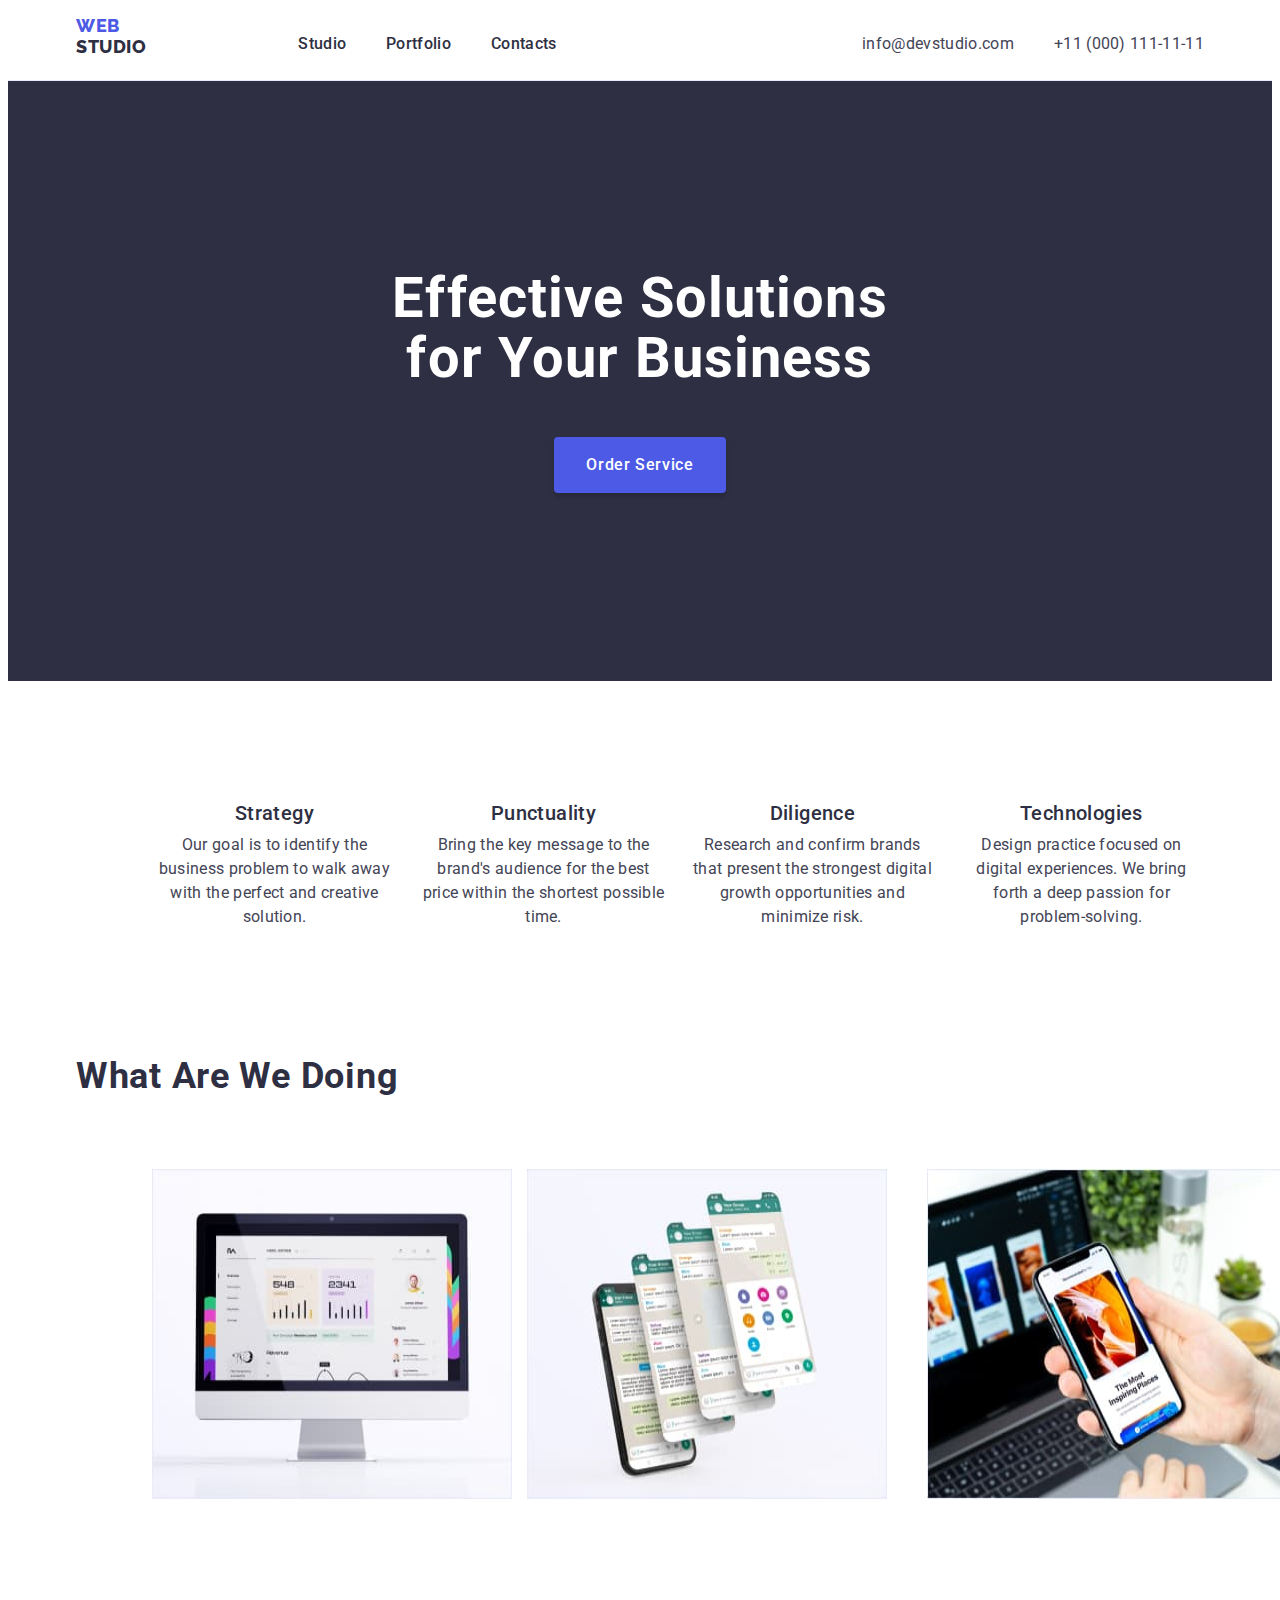
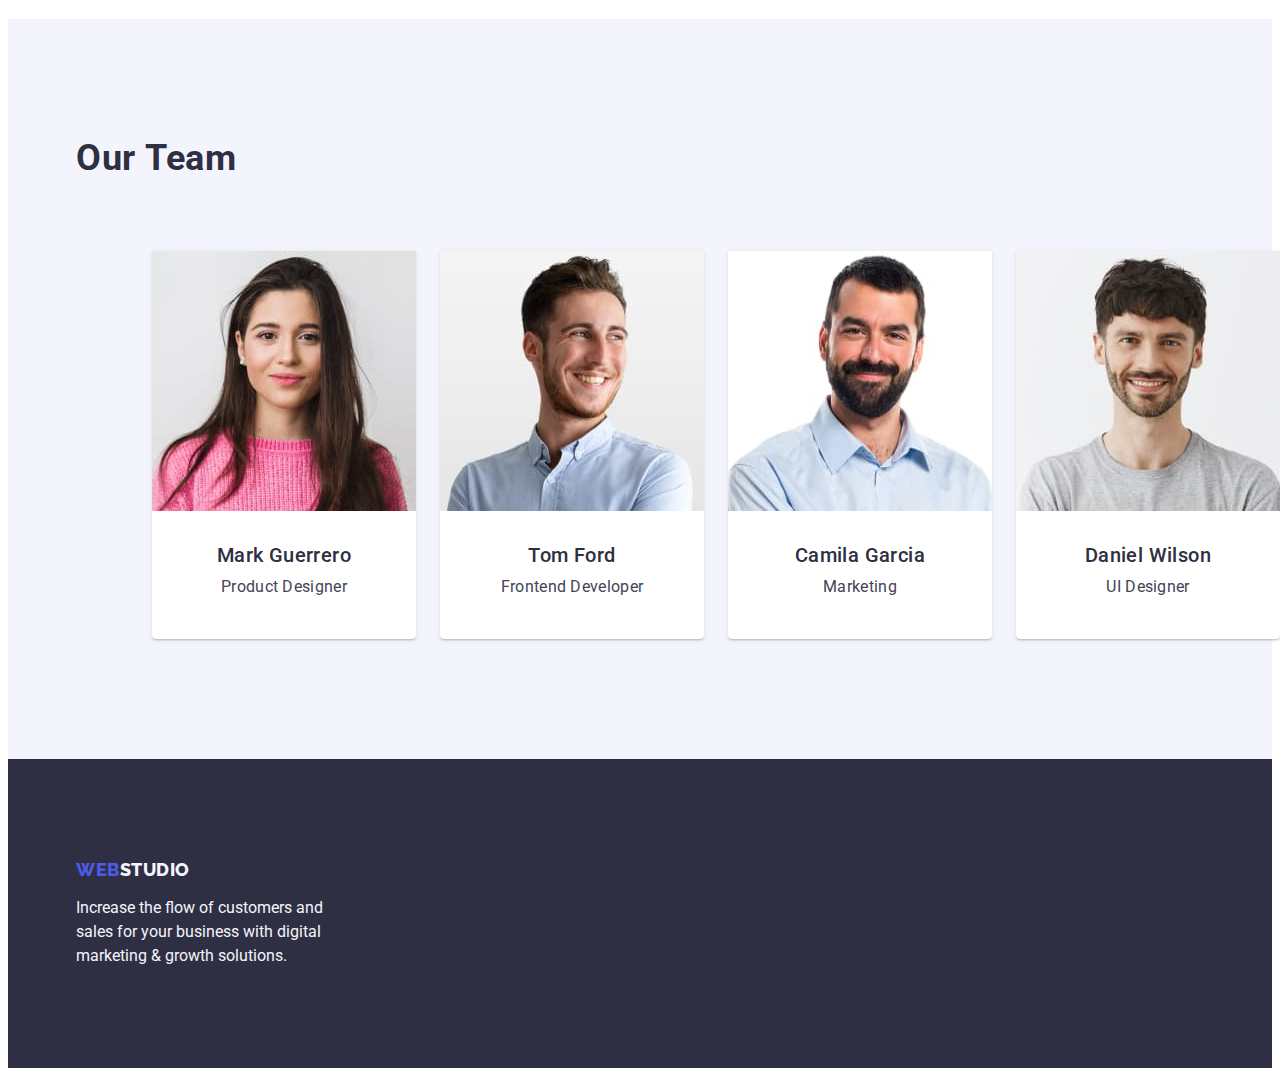
==== index.html @ b8a51f5a "підключила нормалізатор" ====
<!DOCTYPE html>
<html lang="en">
  <head>
    <meta charset="UTF-8" />
    <meta http-equiv="X-UA-Compatible" content="IE=edge" />
    <meta name="viewport" content="width=device-width, initial-scale=1.0" />
    <meta name="description" content="Effective Solutions for Your Business" />
    <title>WebStudio</title>
    <!--fav icon-->
    <link
      rel="icon"
      type="image/png"
      sizes="32x32"
      href="./images/fav-icon/favicon.ico"
    />
    <!--Fonts-->
    <link rel="preconnect" href="https://fonts.googleapis.com" />
    <link rel="preconnect" href="https://fonts.gstatic.com" crossorigin />
    <link
      href="https://fonts.googleapis.com/css2?family=Raleway:wght@800&family=Roboto:wght@400;500;700&display=swap"
      rel="stylesheet"
    />
    <!--Таблиця стилів-->
    <link rel="stylesheet" href="./css/styles.css" />
    <!--нормалізатор стилів-->
    <link
      rel="stylesheet"
      href="https://cdnjs.cloudflare.com/ajax/libs/modern-normalize/1.1.0/modern-normalize.min.css"
      integrity="sha512-wpPYUAdjBVSE4KJnH1VR1HeZfpl1ub8YT/NKx4PuQ5NmX2tKuGu6U/JRp5y+Y8XG2tV+wKQpNHVUX03MfMFn9Q=="
      crossorigin="anonymous"
      referrerpolicy="no-referrer"
    />
  </head>
  <body>
    <!--шапка сайту навігаційне меню-->
    <header class="header">
      <!-- header container -->
      <div class="container">
        <!-- header nav -->
        <nav class="header-nav">
          <!-- logo -->
          <a href="./index.html" class="logo link"
            >Web<span class="header-logo-studio">Studio</span></a
          >
          <ul class="list">
            <li>
              <a class="header-link link" href="./index.html">Studio</a>
            </li>
            <li>
              <a class="header-link link" href="./portfolio.html">Portfolio</a>
            </li>
            <li>
              <a class="header-link link" href="">Contacts</a>
            </li>
          </ul>
        </nav>
        <address class="adrs">
          <ul class="list">
            <li>
              <a class="header-adrs link" href="mailto:info@devstudio.com"
                >info@devstudio.com</a
              >
            </li>
            <li>
              <a class="header-adrs link" href="tel:+110001111111"
                >+11 (000) 111-11-11</a
              >
            </li>
          </ul>
        </address>
      </div>
    </header>

    <main>
      <!--Hero section1-->
      <section class="hero-section">
        <div class="container">
          <h1 class="hero-header">Effective Solutions for Your Business</h1>
          <button class="hero-button" type="button">Order Service</button>
        </div>
      </section>
      <!--Section2 section-->
      <section class="features">
        <div class="container">
          <h2 class="header-hidden">Feature</h2>
          <ul class="list features-description">
            <li class="features-list">
              <h3 class="header-three">Strategy</h3>
              <p class="text">
                Our goal is to identify the business problem to walk away with
                the perfect and creative solution.
              </p>
            </li>
            <li class="features-list">
              <h3 class="header-three">Punctuality</h3>
              <p class="text">
                Bring the key message to the brand's audience for the best price
                within the shortest possible time.
              </p>
            </li>
            <li class="features-list">
              <h3 class="header-three">Diligence</h3>
              <p class="text">
                Research and confirm brands that present the strongest digital
                growth opportunities and minimize risk.
              </p>
            </li>
            <li class="features-list">
              <h3 class="header-three">Technologies</h3>
              <p class="text">
                Design practice focused on digital experiences. We bring forth a
                deep passion for problem-solving.
              </p>
            </li>
          </ul>
        </div>
      </section>
      <!--Section3 section-->
      <section class="product-section">
        <div class="container">
          <h2 class="header-two">What are we doing</h2>
          <ul class="list">
            <li class="product-list">
              <img
                src="./images/section2/img1.jpg"
                alt="site"
                width="360"
                height="330"
              />
            </li>
            <li class="product-list-item">
              <img
                src="./images/section2/img2.jpg"
                alt="mobile application"
                width="360"
                height="330"
              />
            </li>
            <li class="product-list-item">
              <img
                src="./images/section2/img3.jpg"
                alt="mobile version"
                width="360"
                height="330"
              />
            </li>
          </ul>
        </div>
      </section>

      <!--Section4 team section-->
      <section class="team">
        <div class="container">
          <h2 class="header-two">Our Team</h2>
          <ul class="list">
            <li class="list-point">
              <img
                src="./images/section3/img1.jpg"
                alt="foto Product Designer"
                width="264"
                height="260"
              />
              <div class="team-descr">
                <h3 class="header-three">Mark Guerrero</h3>
                <p class="text">Product Designer</p>
              </div>
            </li>
            <li class="list-point">
              <img
                src="./images/section3/img2.jpg"
                alt="foto Frontend Developer"
                width="264"
                height="260"
              />
              <div class="team-descr">
                <h3 class="header-three">Tom Ford</h3>
                <p class="text">Frontend Developer</p>
              </div>
            </li>
            <li class="list-point">
              <img
                src="./images/section3/img3.jpg"
                alt="foto Marketing"
                width="264"
                height="260"
              />
              <div class="team-descr">
                <h3 class="header-three">Camila Garcia</h3>
                <p class="text">Marketing</p>
              </div>
            </li>
            <li class="list-point">
              <img
                src="./images/section3/img4.jpg"
                alt="foto UI Designer"
                width="264"
                height="260"
              />
              <div class="team-descr">
                <h3 class="header-three">Daniel Wilson</h3>
                <p class="text">UI Designer</p>
              </div>
            </li>
          </ul>
        </div>
      </section>
    </main>
    <!--Footer-->
    <footer class="footer">
      <div class="container">
        <a class="logo link" href="./index.html"
          >Web<span class="studio-footer">Studio</span></a
        >
        <p class="text-footer">
          Increase the flow of customers and sales for your business with
          digital marketing & growth solutions.
        </p>
      </div>
    </footer>
  </body>
</html>
---- css/styles.css ----
:root {
  --color-iris: #4d5ae5;
  --color-ocean: #404bbf;
  --color-navy-blue: #2e2f42;
  --color-green: #31d0aa;
  --color-slate: #434455;
  --color-light-slate: #8e8f99;
  --color-cornflower: #e7e9fc;
  --color-cloud: #f4f4fd;
  --color-navy-blue-modal: #2e2f42;
  --color-grey: #2e2f42;
  --color-white: #ffffff;
  --color-dairy: #fcfcfc;
}
html {
  box-sizing: border-box;
}
*,
*:before,
*:after {
  box-sizing: inherit;
}

/**
  |============================
  | Base styles 
  |============================
*/
Body {
  font-family: "Roboto", sans-serif;
  font-weight: 400;
  font-style: normal;
  font-size: 16px;
  line-height: 24px;
  color: var(--color-slate);
  background-color: var(--color-white);
}
h1,
h2,
h3,
h4,
h5,
h6,
p,
ul {
  margin: 0;
}

.container {
  width: 1158px;
  margin-left: auto;
  margin-right: auto;
  padding-left: 15px;
  padding-right: 15px;
}
.link {
  text-decoration: none;
}
.list {
  list-style: none;
  margin: 0;
  padding: 0;
}
img {
  display: block;
}
.header-hidden {
  position: absolute;
  width: 1px;
  height: 1px;
  margin: -1px;
  border: 0;
  padding: 0;
  white-space: nowrap;
  clip-path: inset(100%);
  clip: rect(0 0 0 0);
  overflow: hidden;
}
/*
  |============================
  | styles header
  |============================
*/
.header {
  border-bottom: 1px solid #e7e9fc;
}
.header .container {
  display: flex;
  align-items: center;
  margin: 0 auto 0 auto;
}
.header-nav {
  color: var(--color-ocean);
  display: flex;
  align-items: center;
  margin-right: auto;
  font-weight: 500;
  font-size: 16px;
  line-height: 24px;
}
.logo {
  font-family: "Raleway", sans-serif;
  font-style: normal;
  font-weight: 800;
  font-size: 18px;
  margin-right: 76px;
  line-height: 1.17;

  display: flex;
  align-items: center;
  letter-spacing: 0.03em;
  text-transform: uppercase;
  text-decoration: none;

  color: var(--color-iris);
}
.header-logo-studio {
  font-family: "Raleway";
  font-style: normal;
  font-weight: 800;
  font-size: 18px;
  line-height: 21px;

  display: flex;
  align-items: center;
  letter-spacing: 0.03em;
  text-transform: uppercase;
  color: #2e2f42;
}
.header-link {
  display: flex;
  padding-top: 24px;
  padding-bottom: 24px;

  font-style: normal;
  font-weight: 500;
  font-size: 16px;
  line-height: 24px;
  letter-spacing: 0.02em;
  color: var(--color-navy-blue);
}
.header-nav .header-link:hover,
.header-nav .header-link:focus {
  color: var(--color-ocean);
}
.list {
  display: flex;
  margin-left: 76px;
  gap: 40px;
}
.header-adrs {
  font-style: normal;
  font-weight: 400;
  font-size: 16px;
  line-height: 24px;
  letter-spacing: 0.02em;
  color: var(--color-slate);
}
.adrs .header-adrs:hover,
.adrs .header-adrs:focus {
  color: var(--color-ocean);
}

.adrs {
  font-style: normal;
  display: flex;
  gap: 40px;
}
/*
  |============================
  | styles Hero section 1
  |============================
*/
.hero-section {
  background-color: var(--color-navy-blue);
  padding: 188px 0;
  text-align: center;
}
.hero-header {
  font-family: "Roboto";
  font-style: normal;
  font-weight: 700;
  font-size: 56px;
  line-height: 60px;
  text-align: center;
  letter-spacing: 0.02em;
  line-height: 1.07;
  max-width: 496px;
  margin-bottom: 48px;
  margin-left: auto;
  margin-right: auto;
  color: var(--color-white);
}
.hero-button {
  font-family: "Roboto", sans-serif;
  background-color: var(--color-iris);
  color: var(--color-white);
  box-shadow: 0px 4px 4px rgba(0, 0, 0, 0.15);
  border-radius: 4px;
  font-size: 16px;
  letter-spacing: 0.04em;
  font-weight: 500;
  line-height: 1.5;
  cursor: pointer;
  display: block;
  margin: 0 auto;
  border-radius: 4px;
  padding: 16px 32px;
  min-width: 169px;
  height: 56px;
  box-shadow: 0px 4px 4px rgba(0, 0, 0, 0.15);
  border: none;
  cursor: pointer;
}
.hero-button:hover,
.hero-button:focus {
  background-color: #404bbf;
}
/*
  |============================
  | styles section 2
  |============================
*/
.features {
  padding: 120px 0;
}
.features-description {
  display: flex;
  gap: 24px;
}
.features-list {
  flex-basis: calc((100% - 72px) / 4);
}
.features-list:nth-last-child() {
  margin-right: 0;
}
.features-list {
  width: calc((100% - 72px) / 4);
}
.header-three {
  font-weight: 500;
  line-height: 1.2;
  letter-spacing: 0.02em;
  text-align: center;
  margin-bottom: 8px;
  font-size: 20px;
  color: var(--color-navy-blue);
}
.text {
  font-weight: 400;
  line-height: 1.5;
  font-size: 16px;
  letter-spacing: 0.02em;
  text-align: center;
  color: var(--color-slate);
}
.team-descr {
  padding: 32px 16px;
  border-radius: 0px 0px 4px 4px;
}

/*
  |============================
  | styles section 3
  |============================
*/
.product-section {
  padding-bottom: 120px;
}
.header-two {
  font-weight: 700;
  font-style: normal;
  line-height: 1.11;

  text-transform: capitalize;
  letter-spacing: 0.02em;
  font-size: 36px;
  margin-bottom: 72px;
  color: var(--color-navy-blue);
}
.list .header-two {
  display: flex;
  gap: 24px;
  margin-bottom: 72px;
}
.product-list {
  width: calc((100% - 48px) / 3);
}
/*
  |============================
  | styles section 4
  |============================
*/
.team {
  padding-top: 120px;
  padding-bottom: 120px;
  background-color: var(--color-cloud);
}
.list-point {
  flex-basis: calc((100% - 72px) / 4);
  box-shadow: 0px 1px 6px rgba(46, 47, 66, 0.08),
    0px 1px 1px rgba(46, 47, 66, 0.16), 0px 2px 1px rgba(46, 47, 66, 0.08);
  border-radius: 0px 0px 4px 4px;
  background-color: var(--color-white);
}
.team .list {
  display: flex;
  gap: 24px;
}
/**
  |============================
  | footer
  |============================
*/
.footer {
  padding: 100px 0;
  background-color: var(--color-navy-blue);
}
.studio-footer {
  color: var(--color-cloud);
  font-family: "Raleway", sans-serif;
  font-style: normal;
  font-weight: 800;
  font-size: 18px;
  line-height: 1.17;
  display: inline-block;
  align-items: center;
  letter-spacing: 0.03em;
  text-decoration: none;
  text-transform: uppercase;
}
.logo {
  margin-bottom: 16px;
  display: inline-block;
}

.text-footer {
  color: var(--color-cloud);
  width: 264px;
}
/**
  |============================
  | Portfolio
  |============================
*/
.btn-portfolio {
  font-size: 16px;
  letter-spacing: 0.04em;
  font-weight: 500;
  line-height: 1.5;
  cursor: pointer;
  color: var(--color-iris);
  font-family: "Roboto", sans-serif;
  background-color: var(--color-cloud);

  display: flex;
  flex-direction: row;
  justify-content: center;
  align-items: center;
  padding: 12px 24px;
  border: 1px solid var(--heder-border-cl);
  border-radius: 4px;
}
.btn-portfolio:hover,
.btn-portfolio:focus {
  color: var(--color-white);
  background-color: var(--color-ocean);
  border: 1px solid transparent;
}

.text-header {
  font-weight: 500;
  font-size: 20px;
  line-height: 1.2;
  letter-spacing: 0.02em;
  color: var(--color-navy-blue);
  margin-bottom: 8px;
}

.section-portfolio {
  padding: 96px 0 120px;
}

.filter {
  display: flex;
  justify-content: center;
  gap: 24px;
  margin-bottom: 72px;
}
.cards {
  display: flex;
  flex-wrap: wrap;
  column-gap: 24px;
  row-gap: 48px;
}
.text {
  margin-bottom: 8px;
}
.card-categories {
  padding: 32px 16px;
  border: 1px solid #e7e9fc;
  border-top: none;
}
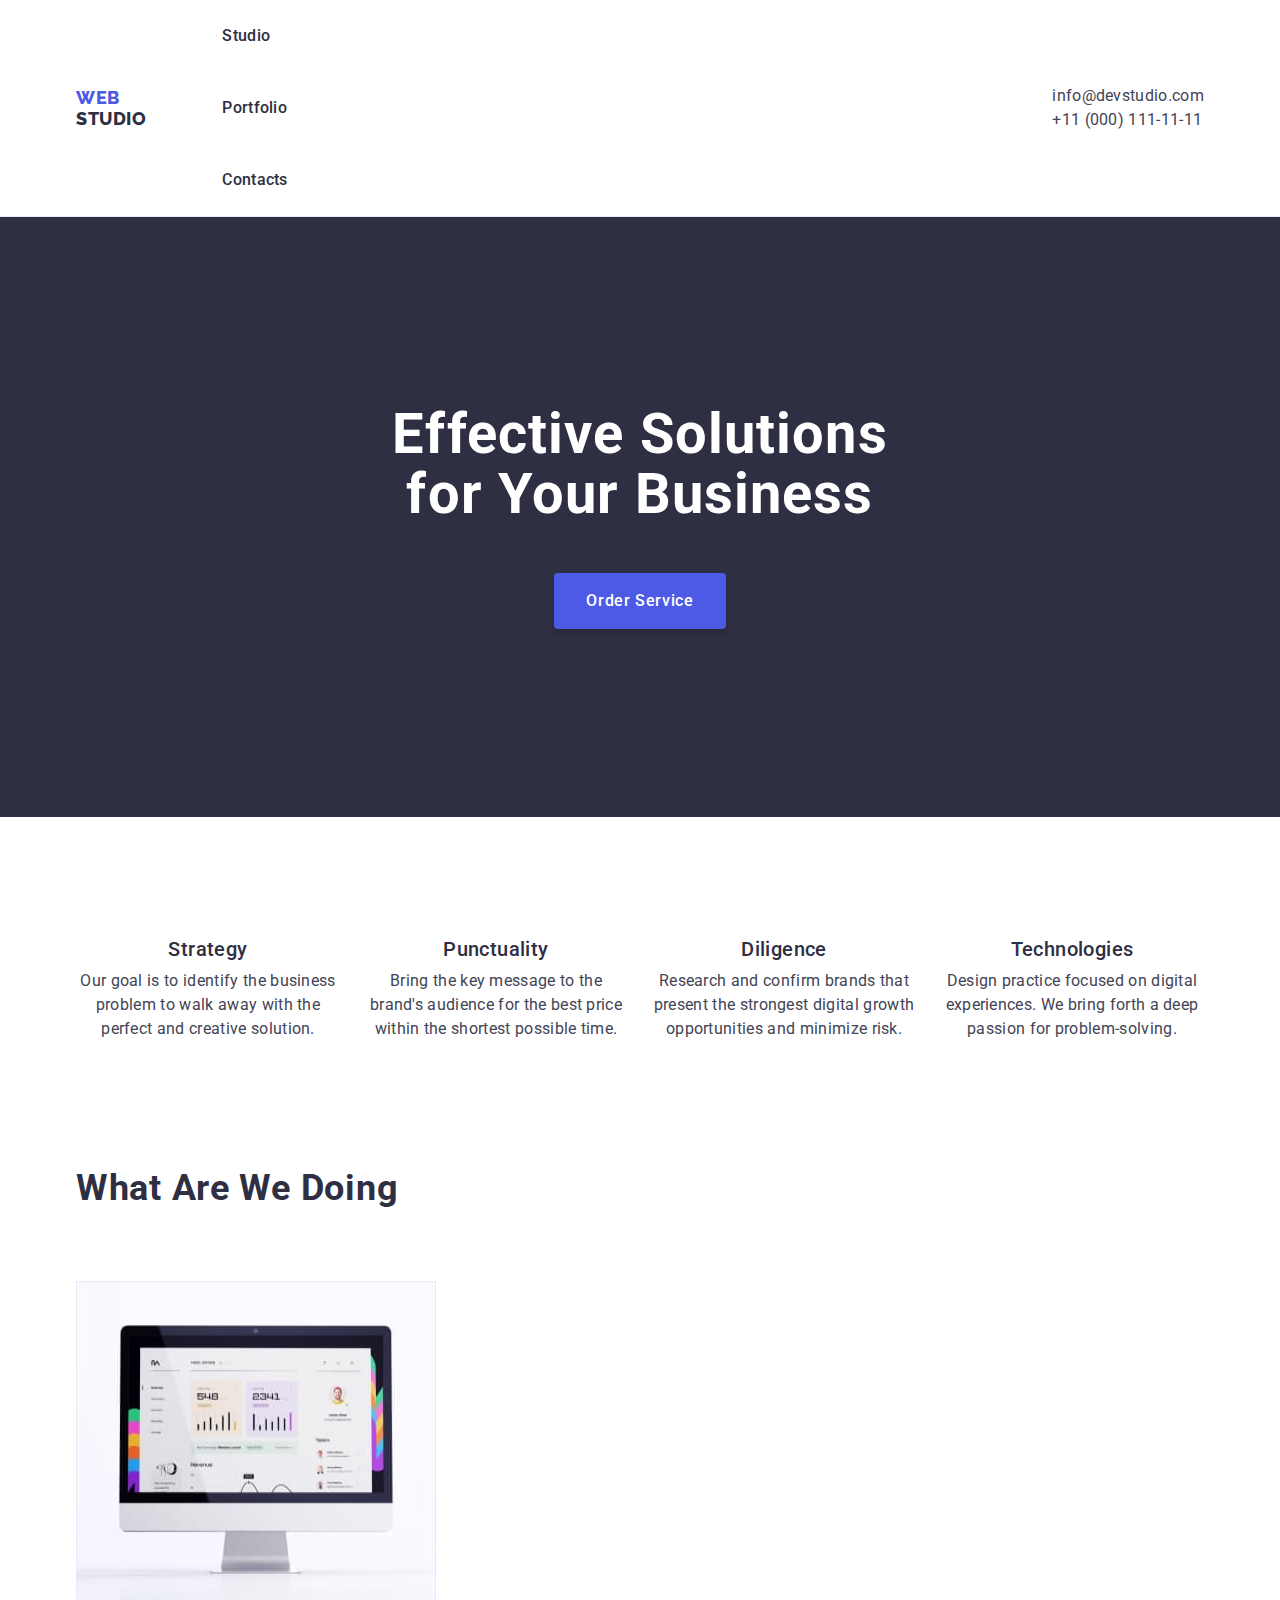
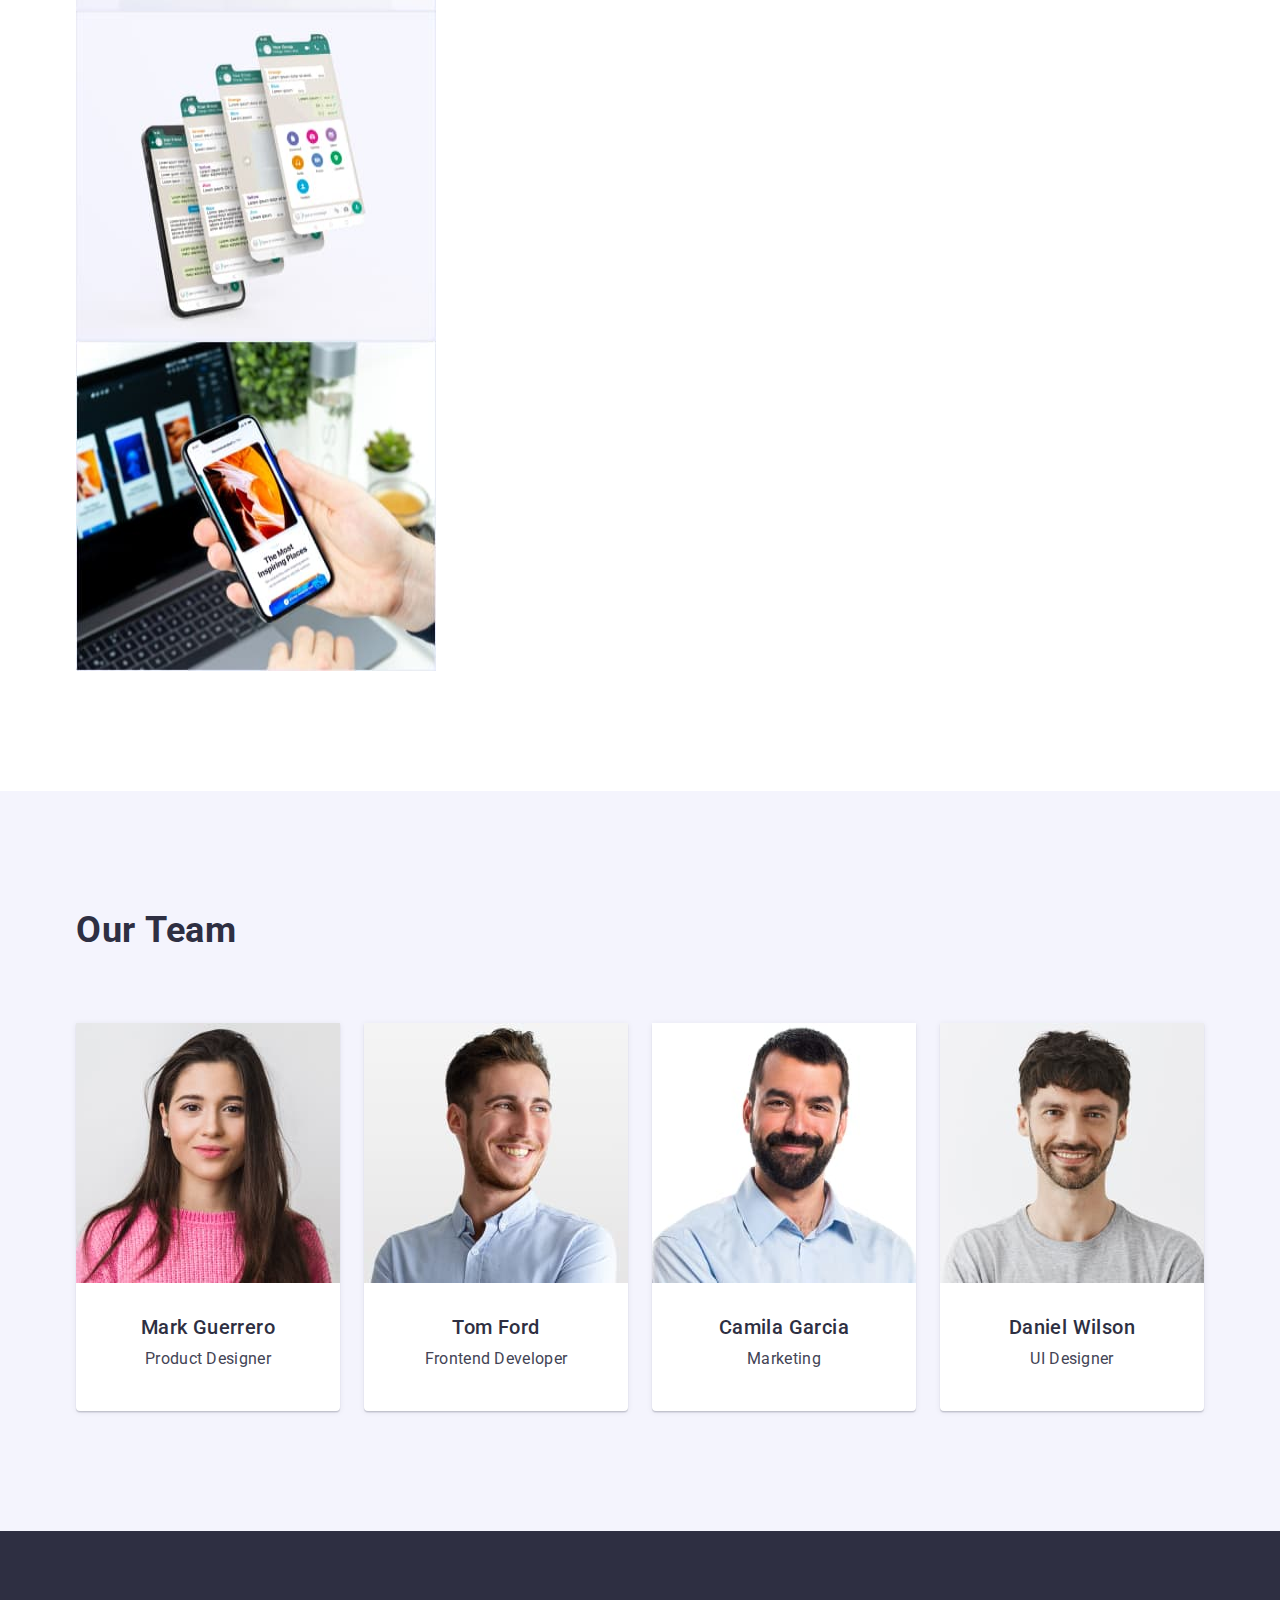
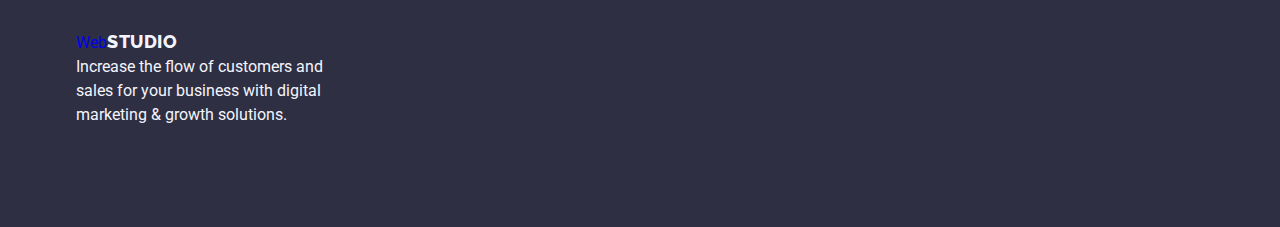
==== commit 8a312897: "Update" ====
--- a/index.html
+++ b/index.html
@@ -20,17 +20,15 @@
       href="https://fonts.googleapis.com/css2?family=Raleway:wght@800&family=Roboto:wght@400;500;700&display=swap"
       rel="stylesheet"
     />
-    <!--Таблиця стилів-->
-    <link rel="stylesheet" href="./css/styles.css" />
     <!--нормалізатор стилів-->
     <link
       rel="stylesheet"
-      href="https://cdnjs.cloudflare.com/ajax/libs/modern-normalize/1.1.0/modern-normalize.min.css"
-      integrity="sha512-wpPYUAdjBVSE4KJnH1VR1HeZfpl1ub8YT/NKx4PuQ5NmX2tKuGu6U/JRp5y+Y8XG2tV+wKQpNHVUX03MfMFn9Q=="
-      crossorigin="anonymous"
-      referrerpolicy="no-referrer"
+      href="https://cdn.jsdelivr.net/npm/modern-normalize@1.1.0/modern-normalize.min.css"
     />
+    <!--Таблиця стилів-->
+    <link rel="stylesheet" href="./css/styles.css" />
   </head>
+
   <body>
     <!--шапка сайту навігаційне меню-->
     <header class="header">
@@ -39,7 +37,7 @@
         <!-- header nav -->
         <nav class="header-nav">
           <!-- logo -->
-          <a href="./index.html" class="logo link"
+          <a href="./index.html" class="link nav-logo"
             >Web<span class="header-logo-studio">Studio</span></a
           >
           <ul class="list">
--- a/css/styles.css
+++ b/css/styles.css
@@ -98,7 +98,7 @@
   font-size: 16px;
   line-height: 24px;
 }
-.logo {
+.nav-logo {
   font-family: "Raleway", sans-serif;
   font-style: normal;
   font-weight: 800;
@@ -106,8 +106,6 @@
   margin-right: 76px;
   line-height: 1.17;
 
-  display: flex;
-  align-items: center;
   letter-spacing: 0.03em;
   text-transform: uppercase;
   text-decoration: none;
@@ -143,11 +141,7 @@
 .header-nav .header-link:focus {
   color: var(--color-ocean);
 }
-.list {
-  display: flex;
-  margin-left: 76px;
-  gap: 40px;
-}
+
 .header-adrs {
   font-style: normal;
   font-weight: 400;
@@ -329,10 +323,6 @@
   text-decoration: none;
   text-transform: uppercase;
 }
-.logo {
-  margin-bottom: 16px;
-  display: inline-block;
-}
 
 .text-footer {
   color: var(--color-cloud);
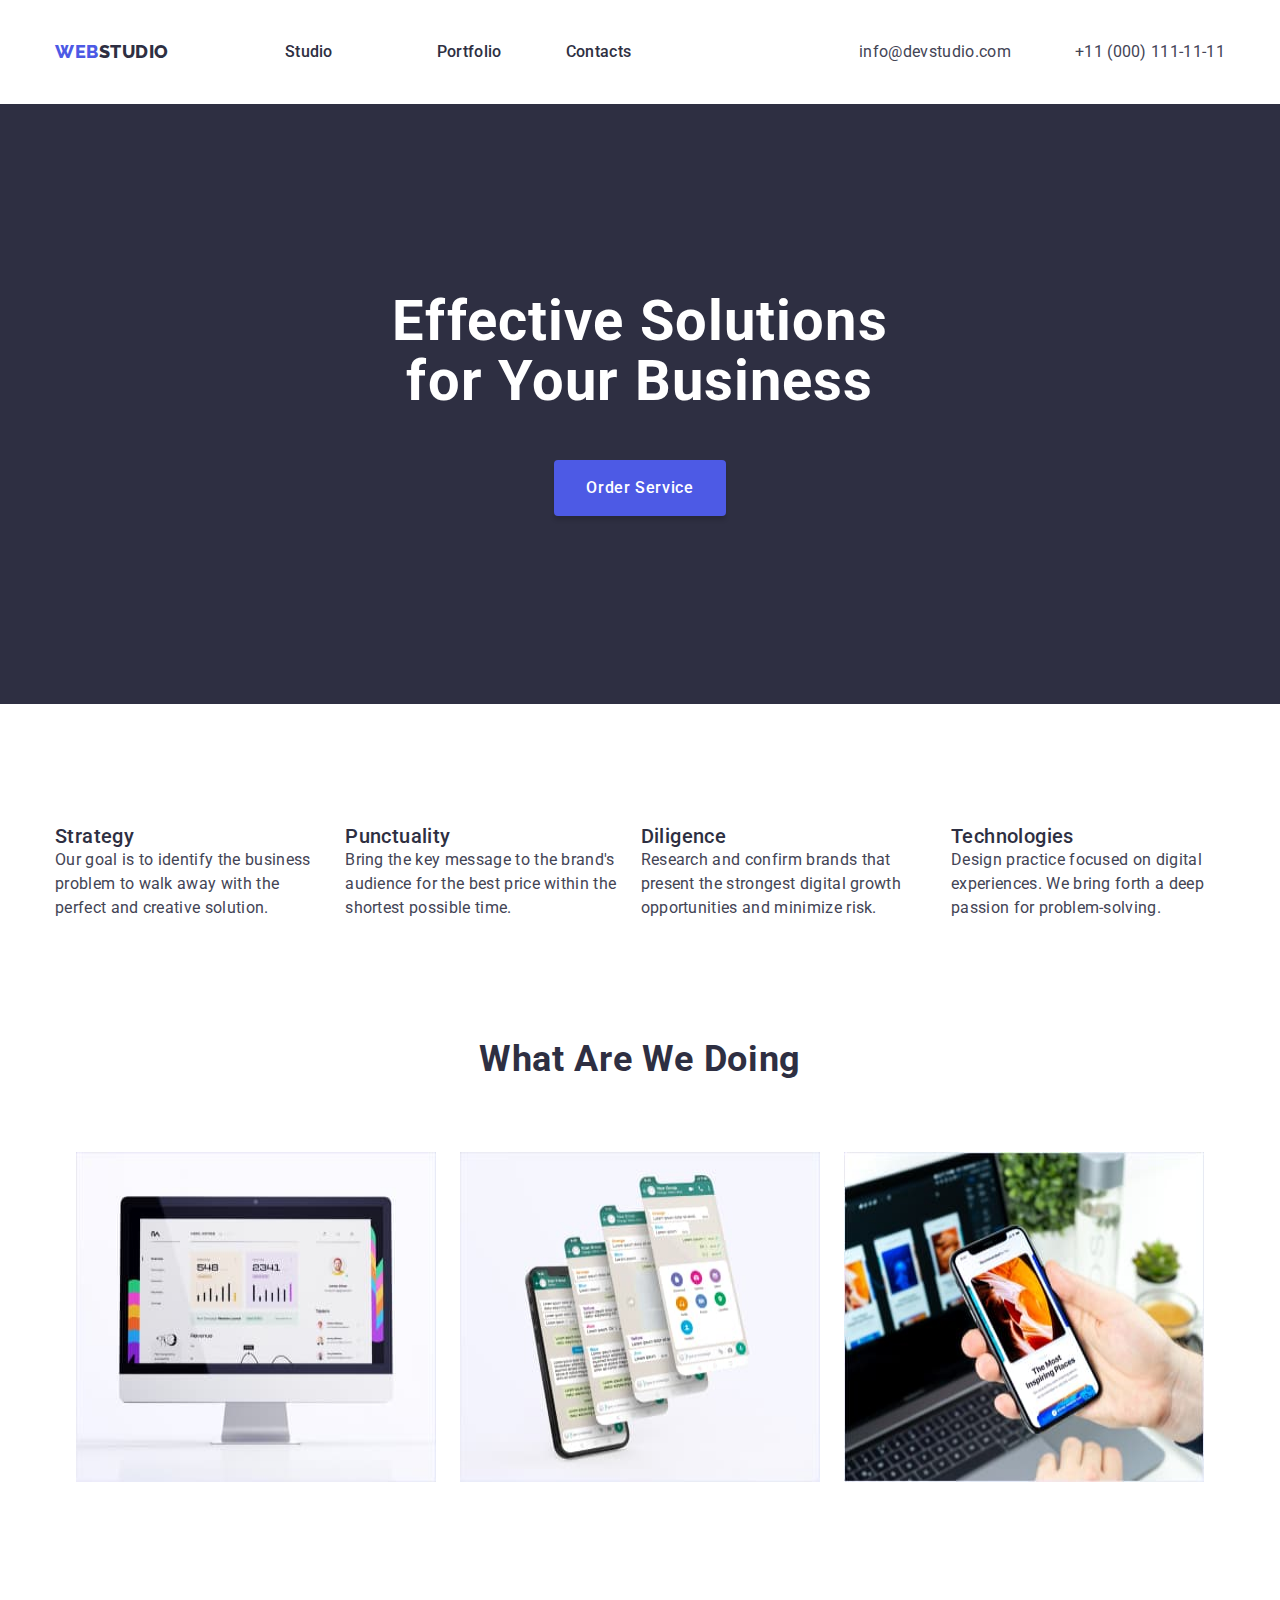
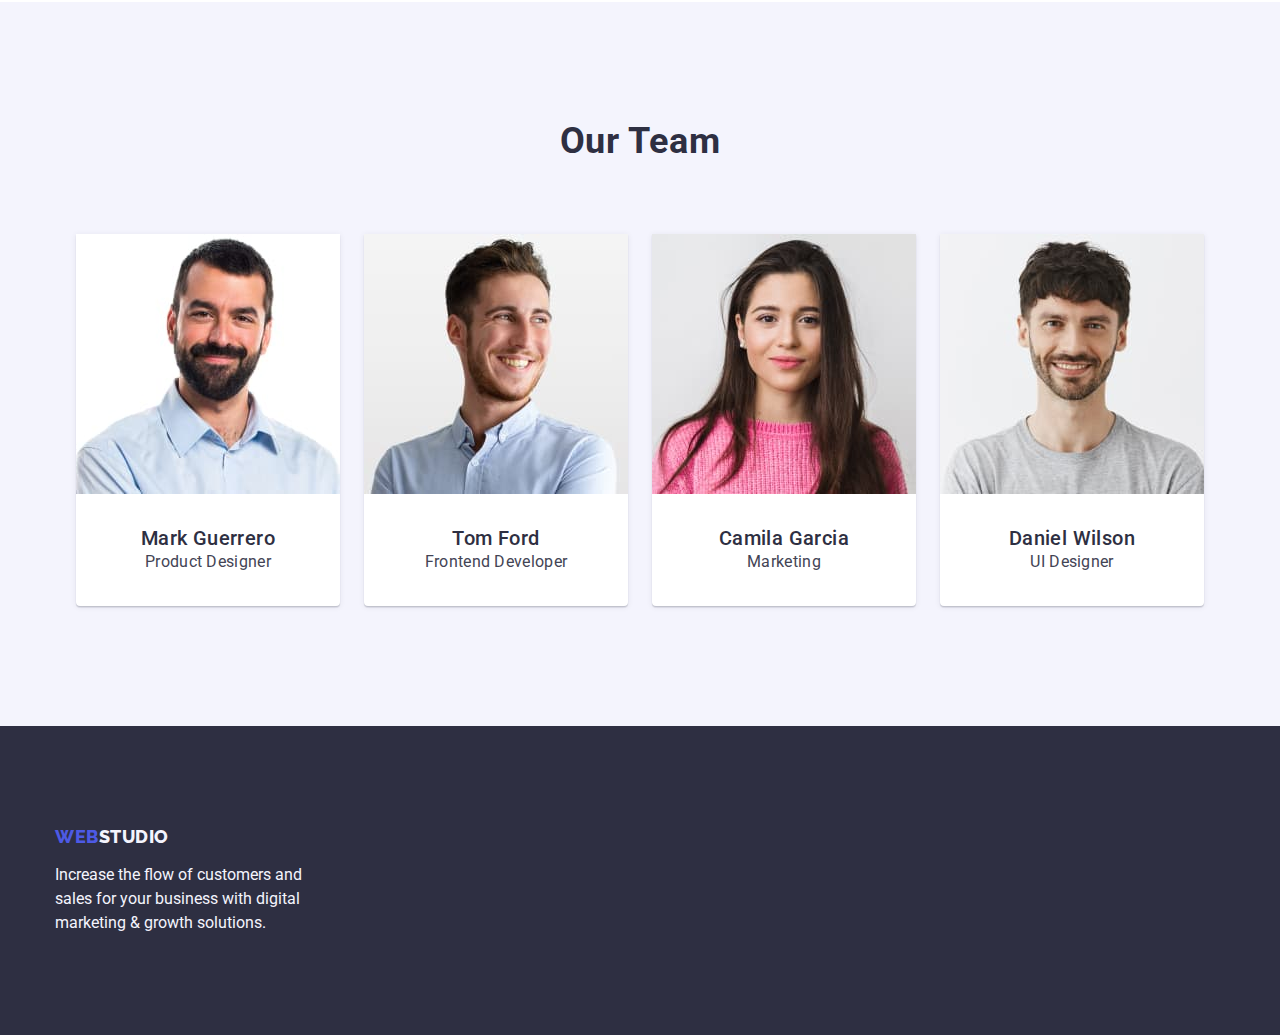
==== commit 351d3ee7: "Зробила першу сторінку" ====
--- a/index.html
+++ b/index.html
@@ -20,7 +20,7 @@
       href="https://fonts.googleapis.com/css2?family=Raleway:wght@800&family=Roboto:wght@400;500;700&display=swap"
       rel="stylesheet"
     />
-    <!--нормалізатор стилів-->
+    <!--нормалайзер-->
     <link
       rel="stylesheet"
       href="https://cdn.jsdelivr.net/npm/modern-normalize@1.1.0/modern-normalize.min.css"
@@ -30,36 +30,35 @@
   </head>
 
   <body>
-    <!--шапка сайту навігаційне меню-->
+    <!--шапка сайту -->
     <header class="header">
-      <!-- header container -->
-      <div class="container">
-        <!-- header nav -->
+      <!--навігаційне меню-->
+      <div class="container header-nav-container">
         <nav class="header-nav">
-          <!-- logo -->
-          <a href="./index.html" class="link nav-logo"
+          <a href="./index.html" class="logo link"
             >Web<span class="header-logo-studio">Studio</span></a
           >
-          <ul class="list">
-            <li>
+          <ul class="menu list">
+            <li class="menu-item">
               <a class="header-link link" href="./index.html">Studio</a>
             </li>
-            <li>
+            <li class="menu-item">
               <a class="header-link link" href="./portfolio.html">Portfolio</a>
             </li>
-            <li>
+            <li class="menu-item">
               <a class="header-link link" href="">Contacts</a>
             </li>
           </ul>
         </nav>
+
         <address class="adrs">
-          <ul class="list">
-            <li>
+          <ul class="list menu-adrs">
+            <li class="menu-item">
               <a class="header-adrs link" href="mailto:info@devstudio.com"
                 >info@devstudio.com</a
               >
             </li>
-            <li>
+            <li class="menu-item">
               <a class="header-adrs link" href="tel:+110001111111"
                 >+11 (000) 111-11-11</a
               >
@@ -72,38 +71,39 @@
     <main>
       <!--Hero section1-->
       <section class="hero-section">
-        <div class="container">
+        <div class="container hero-item">
           <h1 class="hero-header">Effective Solutions for Your Business</h1>
           <button class="hero-button" type="button">Order Service</button>
         </div>
       </section>
+
       <!--Section2 section-->
-      <section class="features">
+      <section class="feature-section">
         <div class="container">
-          <h2 class="header-hidden">Feature</h2>
-          <ul class="list features-description">
-            <li class="features-list">
+          <h2 class="header-hidden" hidden>Feature</h2>
+          <ul class="list">
+            <li class="feature-list">
               <h3 class="header-three">Strategy</h3>
               <p class="text">
                 Our goal is to identify the business problem to walk away with
                 the perfect and creative solution.
               </p>
             </li>
-            <li class="features-list">
+            <li class="feature-list">
               <h3 class="header-three">Punctuality</h3>
               <p class="text">
                 Bring the key message to the brand's audience for the best price
                 within the shortest possible time.
               </p>
             </li>
-            <li class="features-list">
+            <li class="feature-list">
               <h3 class="header-three">Diligence</h3>
               <p class="text">
                 Research and confirm brands that present the strongest digital
                 growth opportunities and minimize risk.
               </p>
             </li>
-            <li class="features-list">
+            <li class="feature-list">
               <h3 class="header-three">Technologies</h3>
               <p class="text">
                 Design practice focused on digital experiences. We bring forth a
@@ -114,11 +114,11 @@
         </div>
       </section>
       <!--Section3 section-->
-      <section class="product-section">
+      <section class="section-about">
         <div class="container">
           <h2 class="header-two">What are we doing</h2>
-          <ul class="list">
-            <li class="product-list">
+          <ul class="list about-list">
+            <li class="about-list">
               <img
                 src="./images/section2/img1.jpg"
                 alt="site"
@@ -126,7 +126,7 @@
                 height="330"
               />
             </li>
-            <li class="product-list-item">
+            <li class="about-list">
               <img
                 src="./images/section2/img2.jpg"
                 alt="mobile application"
@@ -134,7 +134,7 @@
                 height="330"
               />
             </li>
-            <li class="product-list-item">
+            <li class="about-list">
               <img
                 src="./images/section2/img3.jpg"
                 alt="mobile version"
@@ -145,12 +145,11 @@
           </ul>
         </div>
       </section>
-
-      <!--Section4 team section-->
+      <!--Section4 section-->
       <section class="team">
         <div class="container">
           <h2 class="header-two">Our Team</h2>
-          <ul class="list">
+          <ul class="list team-list">
             <li class="list-point">
               <img
                 src="./images/section3/img1.jpg"
@@ -158,9 +157,9 @@
                 width="264"
                 height="260"
               />
-              <div class="team-descr">
-                <h3 class="header-three">Mark Guerrero</h3>
-                <p class="text">Product Designer</p>
+              <div class="card-content">
+                <h3 class="header-three header-three-team">Mark Guerrero</h3>
+                <p class="text text-card">Product Designer</p>
               </div>
             </li>
             <li class="list-point">
@@ -170,9 +169,9 @@
                 width="264"
                 height="260"
               />
-              <div class="team-descr">
-                <h3 class="header-three">Tom Ford</h3>
-                <p class="text">Frontend Developer</p>
+              <div class="card-content">
+                <h3 class="header-three header-three-team">Tom Ford</h3>
+                <p class="text text-card">Frontend Developer</p>
               </div>
             </li>
             <li class="list-point">
@@ -182,9 +181,9 @@
                 width="264"
                 height="260"
               />
-              <div class="team-descr">
-                <h3 class="header-three">Camila Garcia</h3>
-                <p class="text">Marketing</p>
+              <div class="card-content">
+                <h3 class="header-three header-three-team">Camila Garcia</h3>
+                <p class="text text-card">Marketing</p>
               </div>
             </li>
             <li class="list-point">
@@ -194,9 +193,9 @@
                 width="264"
                 height="260"
               />
-              <div class="team-descr">
-                <h3 class="header-three">Daniel Wilson</h3>
-                <p class="text">UI Designer</p>
+              <div class="card-content">
+                <h3 class="header-three header-three-team">Daniel Wilson</h3>
+                <p class="text text-card">UI Designer</p>
               </div>
             </li>
           </ul>
@@ -206,7 +205,7 @@
     <!--Footer-->
     <footer class="footer">
       <div class="container">
-        <a class="logo link" href="./index.html"
+        <a class="logo link footer-logo" href="./index.html"
           >Web<span class="studio-footer">Studio</span></a
         >
         <p class="text-footer">
--- a/css/styles.css
+++ b/css/styles.css
@@ -12,124 +12,109 @@
   --color-white: #ffffff;
   --color-dairy: #fcfcfc;
 }
-html {
-  box-sizing: border-box;
-}
-*,
-*:before,
-*:after {
-  box-sizing: inherit;
-}
-
-/**
-  |============================
-  | Base styles 
-  |============================
-*/
-Body {
-  font-family: "Roboto", sans-serif;
-  font-weight: 400;
-  font-style: normal;
-  font-size: 16px;
-  line-height: 24px;
-  color: var(--color-slate);
-  background-color: var(--color-white);
-}
+/*скидання стилів*/
 h1,
 h2,
 h3,
 h4,
-h5,
-h6,
-p,
-ul {
-  margin: 0;
+p {
+  margin-top: 0;
+  margin-bottom: 0;
+}
+ul,
+ol {
+  margin-top: 0;
+  margin-bottom: 0;
+  padding-left: 0;
+}
+img {
+  display: block;
+}
+.list {
+  list-style: none;
+  display: flex;
+}
+address {
+  font-style: normal;
+}
+button {
+  cursor: pointer;
+}
+.link {
+  text-decoration: none;
+}
+/*Base styles*/
+
+Body {
+  font-family: "Roboto", sans-serif;
+  font-weight: 400;
+  line-height: 1.5;
+  color: var(--color-slate);
+  background-color: var(--color-white);
 }
 
 .container {
-  width: 1158px;
+  max-width: 1200px;
   margin-left: auto;
   margin-right: auto;
   padding-left: 15px;
   padding-right: 15px;
 }
-.link {
-  text-decoration: none;
-}
-.list {
-  list-style: none;
-  margin: 0;
-  padding: 0;
-}
-img {
-  display: block;
-}
-.header-hidden {
-  position: absolute;
-  width: 1px;
-  height: 1px;
-  margin: -1px;
-  border: 0;
-  padding: 0;
-  white-space: nowrap;
-  clip-path: inset(100%);
-  clip: rect(0 0 0 0);
-  overflow: hidden;
-}
-/*
-  |============================
-  | styles header
-  |============================
-*/
-.header {
-  border-bottom: 1px solid #e7e9fc;
-}
-.header .container {
-  display: flex;
-  align-items: center;
-  margin: 0 auto 0 auto;
+
+/*- властивість border-box вже вказана в нормалізаторі*/
+
+/*styles header*/
+
+.header-nav-container {
+  display: flex;
+  align-items: center;
+  justify-content: space-between;
+}
+.menu,
+.menu-adrs {
+  display: flex;
+  align-items: center;
 }
 .header-nav {
+  display: flex;
+  align-items: center;
+
   color: var(--color-ocean);
-  display: flex;
-  align-items: center;
-  margin-right: auto;
-  font-weight: 500;
-  font-size: 16px;
-  line-height: 24px;
-}
-.nav-logo {
+}
+.logo {
+  margin-right: 76px;
   font-family: "Raleway", sans-serif;
-  font-style: normal;
-  font-weight: 800;
-  font-size: 18px;
-  margin-right: 76px;
-  line-height: 1.17;
-
-  letter-spacing: 0.03em;
-  text-transform: uppercase;
-  text-decoration: none;
-
-  color: var(--color-iris);
-}
-.header-logo-studio {
-  font-family: "Raleway";
   font-style: normal;
   font-weight: 800;
   font-size: 18px;
   line-height: 21px;
+  line-height: 1.17;
 
   display: flex;
   align-items: center;
   letter-spacing: 0.03em;
   text-transform: uppercase;
-  color: #2e2f42;
-}
+
+  color: var(--color-iris);
+}
+.header-logo-studio {
+  font-family: "Raleway";
+  font-style: normal;
+  font-weight: 800;
+  font-size: 18px;
+  line-height: 21px;
+
+  display: flex;
+  align-items: center;
+  letter-spacing: 0.03em;
+  text-transform: uppercase;
+  color: var(--color-grey);
+}
+.menu-item:not(:last-child) {
+  margin: 40px;
+}
+
 .header-link {
-  display: flex;
-  padding-top: 24px;
-  padding-bottom: 24px;
-
   font-style: normal;
   font-weight: 500;
   font-size: 16px;
@@ -141,7 +126,9 @@
 .header-nav .header-link:focus {
   color: var(--color-ocean);
 }
-
+.adrs {
+  font-style: normal;
+}
 .header-adrs {
   font-style: normal;
   font-weight: 400;
@@ -155,37 +142,35 @@
   color: var(--color-ocean);
 }
 
-.adrs {
-  font-style: normal;
-  display: flex;
-  gap: 40px;
-}
-/*
-  |============================
-  | styles Hero section 1
-  |============================
-*/
+/*styles Hero section 1*/
+
 .hero-section {
+  padding: 188px 0 188px;
+  text-align: center;
   background-color: var(--color-navy-blue);
-  padding: 188px 0;
+}
+
+.hero-item {
+  display: flex;
+  flex-direction: column;
+  justify-content: center;
+  align-items: center;
+}
+.hero-header {
+  max-width: 496px;
   text-align: center;
-}
-.hero-header {
-  font-family: "Roboto";
-  font-style: normal;
+  margin-left: auto;
+  margin-right: auto;
+  margin-bottom: 48px;
   font-weight: 700;
   font-size: 56px;
   line-height: 60px;
-  text-align: center;
   letter-spacing: 0.02em;
   line-height: 1.07;
-  max-width: 496px;
-  margin-bottom: 48px;
-  margin-left: auto;
-  margin-right: auto;
   color: var(--color-white);
 }
 .hero-button {
+  padding: 16px 32px;
   font-family: "Roboto", sans-serif;
   background-color: var(--color-iris);
   color: var(--color-white);
@@ -196,47 +181,56 @@
   font-weight: 500;
   line-height: 1.5;
   cursor: pointer;
+
+  display: flex;
+  flex-direction: row;
+  align-items: flex-start;
+  gap: 10px;
   display: block;
   margin: 0 auto;
-  border-radius: 4px;
-  padding: 16px 32px;
   min-width: 169px;
   height: 56px;
-  box-shadow: 0px 4px 4px rgba(0, 0, 0, 0.15);
   border: none;
-  cursor: pointer;
 }
 .hero-button:hover,
 .hero-button:focus {
-  background-color: #404bbf;
-}
+  background-color: var(--color-ocean);
+}
+
+/*styles section 2*/
+.feature-section {
+  display: flex;
+  padding-top: 120px;
+}
+.list {
+  gap: 24px;
+}
+
 /*
-  |============================
-  | styles section 2
-  |============================
-*/
-.features {
-  padding: 120px 0;
-}
-.features-description {
-  display: flex;
+.feature-list:not(:nth-child(4n)) {
+  margin-right: 24px;
+}*/
+
+/*styles section 3*/
+.section-about {
+  display: flex;
+  padding: 120px 0px;
+}
+.about-list {
+  flex-wrap: wrap;
   gap: 24px;
-}
-.features-list {
-  flex-basis: calc((100% - 72px) / 4);
-}
-.features-list:nth-last-child() {
-  margin-right: 0;
-}
-.features-list {
-  width: calc((100% - 72px) / 4);
-}
+  flex-basis: calc(100%-48 / 3);
+}
+/*
+/*
+.about-list:not(:nth-child(3n)) {
+  margin-right: 24px;
+}*/
+
 .header-three {
   font-weight: 500;
   line-height: 1.2;
   letter-spacing: 0.02em;
-  text-align: center;
-  margin-bottom: 8px;
   font-size: 20px;
   color: var(--color-navy-blue);
 }
@@ -245,94 +239,69 @@
   line-height: 1.5;
   font-size: 16px;
   letter-spacing: 0.02em;
+  color: var(--color-slate);
+}
+.header-two {
+  margin-bottom: 72px;
+  font-weight: 700;
+  line-height: 1.11;
   text-align: center;
-  color: var(--color-slate);
-}
-.team-descr {
-  padding: 32px 16px;
-  border-radius: 0px 0px 4px 4px;
-}
-
-/*
-  |============================
-  | styles section 3
-  |============================
-*/
-.product-section {
-  padding-bottom: 120px;
-}
-.header-two {
-  font-weight: 700;
-  font-style: normal;
-  line-height: 1.11;
-
   text-transform: capitalize;
   letter-spacing: 0.02em;
   font-size: 36px;
-  margin-bottom: 72px;
   color: var(--color-navy-blue);
 }
-.list .header-two {
-  display: flex;
+
+/*styles section 4*/
+.team {
+  padding: 120px 0px;
+  display: flex;
+  background-color: var(--color-cloud);
+}
+
+.team-list {
+  flex-wrap: wrap;
   gap: 24px;
-  margin-bottom: 72px;
-}
-.product-list {
-  width: calc((100% - 48px) / 3);
-}
-/*
-  |============================
-  | styles section 4
-  |============================
-*/
-.team {
-  padding-top: 120px;
-  padding-bottom: 120px;
-  background-color: var(--color-cloud);
-}
+}
+
 .list-point {
-  flex-basis: calc((100% - 72px) / 4);
+  flex-basis: calc(100%-72 / 4);
+  background-color: var(--color-white);
   box-shadow: 0px 1px 6px rgba(46, 47, 66, 0.08),
     0px 1px 1px rgba(46, 47, 66, 0.16), 0px 2px 1px rgba(46, 47, 66, 0.08);
   border-radius: 0px 0px 4px 4px;
-  background-color: var(--color-white);
-}
-.team .list {
-  display: flex;
-  gap: 24px;
-}
-/**
-  |============================
-  | footer
-  |============================
-*/
+}
+.card-content {
+  padding: 32px 16px;
+  border-radius: 0px 0px 4px 4px;
+}
+
+.header-three-team,
+.text-card {
+  text-align: center;
+}
+/*footer*/
+
 .footer {
   padding: 100px 0;
   background-color: var(--color-navy-blue);
 }
+
 .studio-footer {
   color: var(--color-cloud);
   font-family: "Raleway", sans-serif;
-  font-style: normal;
-  font-weight: 800;
-  font-size: 18px;
   line-height: 1.17;
-  display: inline-block;
-  align-items: center;
-  letter-spacing: 0.03em;
-  text-decoration: none;
-  text-transform: uppercase;
-}
-
+}
 .text-footer {
+  width: 264px;
   color: var(--color-cloud);
-  width: 264px;
-}
-/**
-  |============================
-  | Portfolio
-  |============================
-*/
+}
+
+.footer-logo {
+  margin-bottom: 16px;
+}
+/*Portfolio*/
+
 .btn-portfolio {
   font-size: 16px;
   letter-spacing: 0.04em;
@@ -342,20 +311,11 @@
   color: var(--color-iris);
   font-family: "Roboto", sans-serif;
   background-color: var(--color-cloud);
-
-  display: flex;
-  flex-direction: row;
-  justify-content: center;
-  align-items: center;
-  padding: 12px 24px;
-  border: 1px solid var(--heder-border-cl);
-  border-radius: 4px;
 }
 .btn-portfolio:hover,
 .btn-portfolio:focus {
   color: var(--color-white);
   background-color: var(--color-ocean);
-  border: 1px solid transparent;
 }
 
 .text-header {
@@ -364,30 +324,4 @@
   line-height: 1.2;
   letter-spacing: 0.02em;
   color: var(--color-navy-blue);
-  margin-bottom: 8px;
-}
-
-.section-portfolio {
-  padding: 96px 0 120px;
-}
-
-.filter {
-  display: flex;
-  justify-content: center;
-  gap: 24px;
-  margin-bottom: 72px;
-}
-.cards {
-  display: flex;
-  flex-wrap: wrap;
-  column-gap: 24px;
-  row-gap: 48px;
-}
-.text {
-  margin-bottom: 8px;
-}
-.card-categories {
-  padding: 32px 16px;
-  border: 1px solid #e7e9fc;
-  border-top: none;
-}
+}
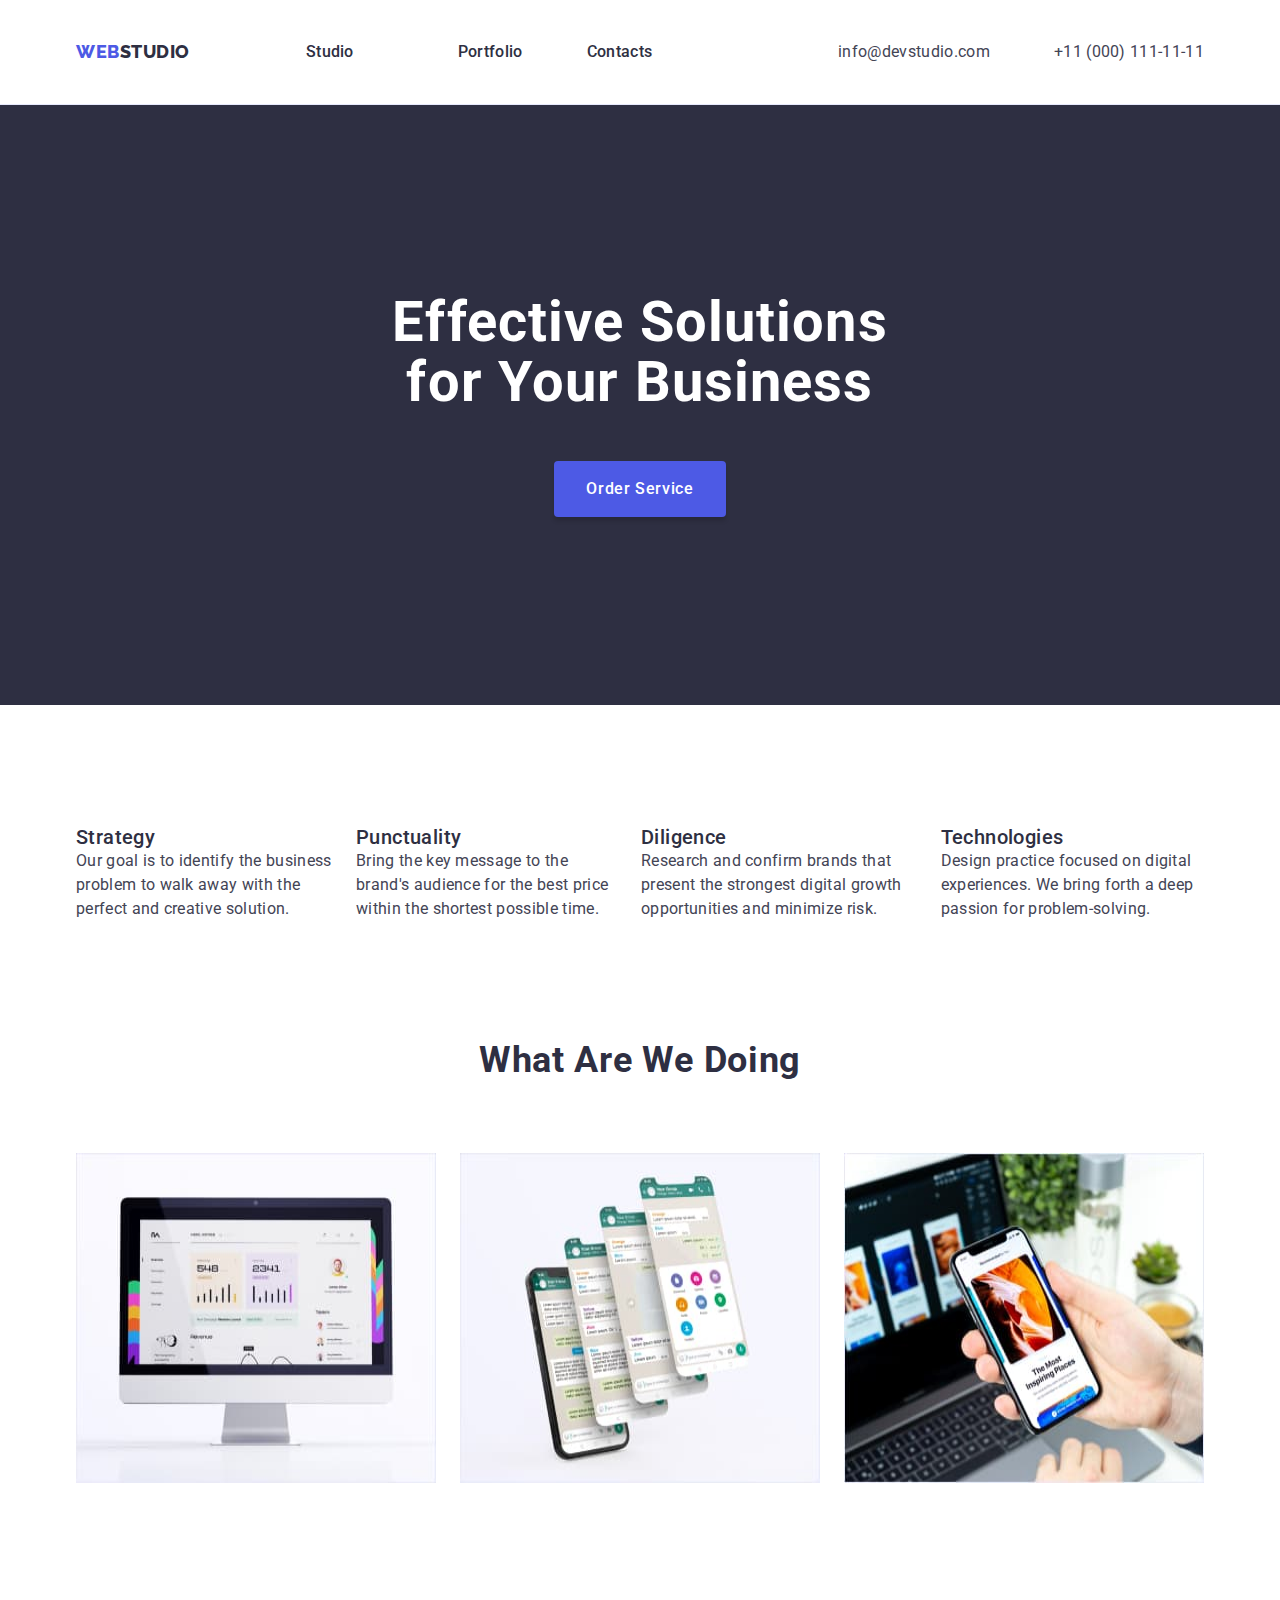
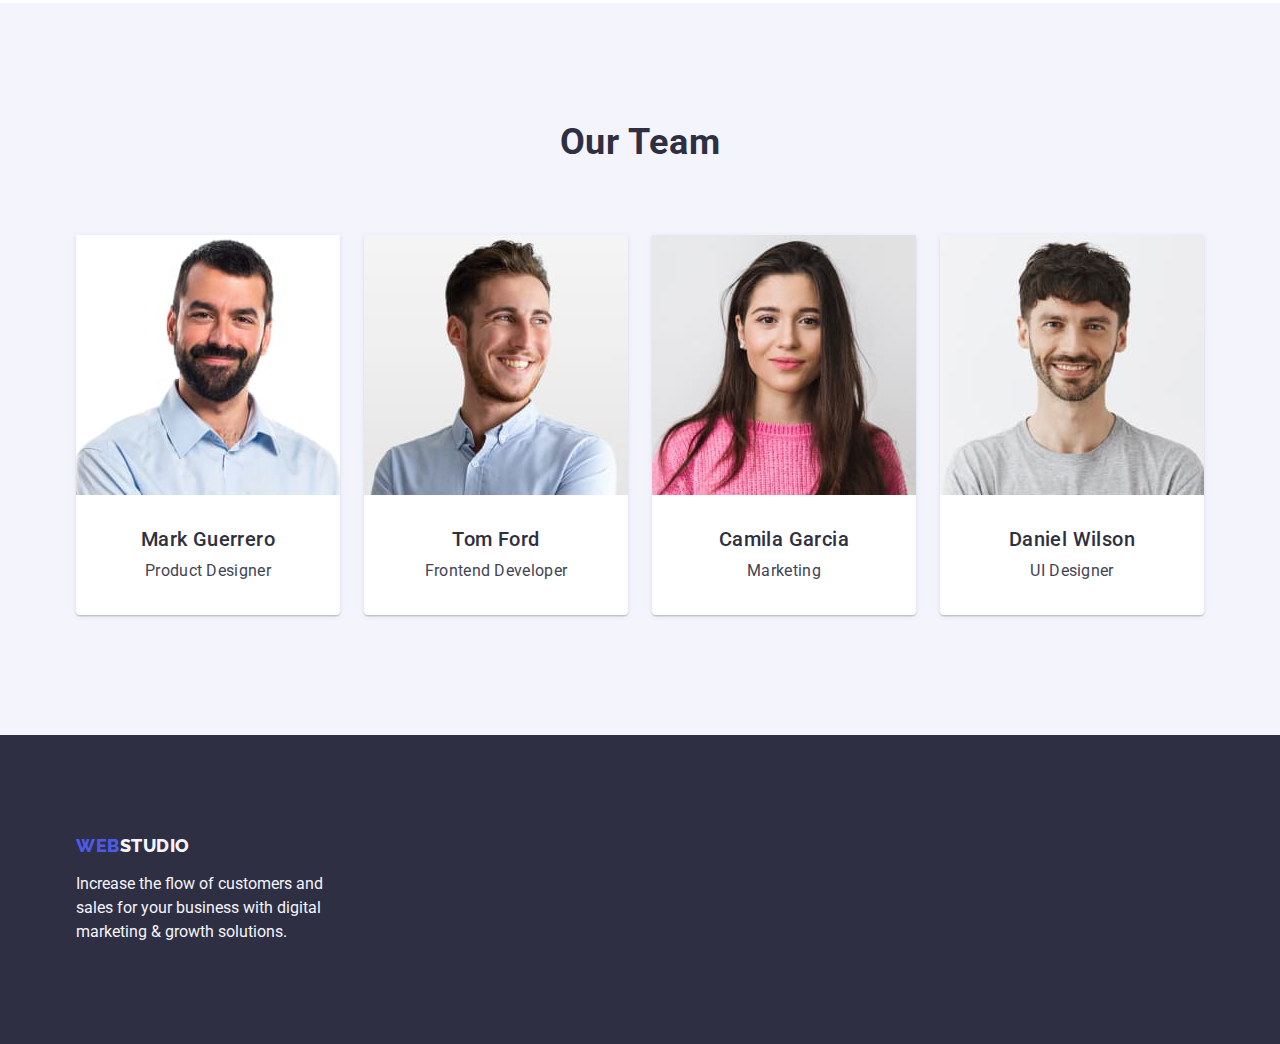
==== commit 2a956b50: "Дві сторінки" ====
--- a/index.html
+++ b/index.html
@@ -80,7 +80,7 @@
       <!--Section2 section-->
       <section class="feature-section">
         <div class="container">
-          <h2 class="header-hidden" hidden>Feature</h2>
+          <h2 class="visually-hidden" hidden>Feature</h2>
           <ul class="list">
             <li class="feature-list">
               <h3 class="header-three">Strategy</h3>
--- a/css/styles.css
+++ b/css/styles.css
@@ -11,6 +11,7 @@
   --color-grey: #2e2f42;
   --color-white: #ffffff;
   --color-dairy: #fcfcfc;
+  --heder-border-cl: #e7e9fc;
 }
 /*скидання стилів*/
 h1,
@@ -54,7 +55,7 @@
 }
 
 .container {
-  max-width: 1200px;
+  max-width: 1158px;
   margin-left: auto;
   margin-right: auto;
   padding-left: 15px;
@@ -64,6 +65,9 @@
 /*- властивість border-box вже вказана в нормалізаторі*/
 
 /*styles header*/
+.header {
+  border-bottom: 1px solid var(--heder-border-cl);
+}
 
 .header-nav-container {
   display: flex;
@@ -126,9 +130,7 @@
 .header-nav .header-link:focus {
   color: var(--color-ocean);
 }
-.adrs {
-  font-style: normal;
-}
+
 .header-adrs {
   font-style: normal;
   font-weight: 400;
@@ -198,6 +200,19 @@
 }
 
 /*styles section 2*/
+.visually-hidden {
+  position: absolute;
+  width: 1px;
+  height: 1px;
+  margin: -1px;
+  border: 0;
+  padding: 0;
+  white-space: nowrap;
+  clip-path: inset(100%);
+  clip: rect(0 0 0 0);
+  overflow: hidden;
+}
+
 .feature-section {
   display: flex;
   padding-top: 120px;
@@ -280,6 +295,9 @@
 .text-card {
   text-align: center;
 }
+.header-three-team {
+  margin-bottom: 8px;
+}
 /*footer*/
 
 .footer {
@@ -301,17 +319,27 @@
   margin-bottom: 16px;
 }
 /*Portfolio*/
+.portfolio {
+  padding: 96px 0 120px;
+}
 
 .btn-portfolio {
   font-size: 16px;
   letter-spacing: 0.04em;
   font-weight: 500;
   line-height: 1.5;
-  cursor: pointer;
   color: var(--color-iris);
   font-family: "Roboto", sans-serif;
   background-color: var(--color-cloud);
-}
+  display: flex;
+  flex-direction: row;
+  justify-content: center;
+  align-items: center;
+  padding: 12px 24px;
+  border: 1px solid var(--heder-border-cl);
+  border-radius: 4px;
+}
+
 .btn-portfolio:hover,
 .btn-portfolio:focus {
   color: var(--color-white);
@@ -319,9 +347,30 @@
 }
 
 .text-header {
+  margin-bottom: 8px;
   font-weight: 500;
   font-size: 20px;
   line-height: 1.2;
   letter-spacing: 0.02em;
   color: var(--color-navy-blue);
 }
+.list-filter {
+  display: flex;
+  justify-content: center;
+  gap: 24px;
+  margin-bottom: 72px;
+}
+.list-cards {
+  flex-wrap: wrap;
+  column-gap: 24px;
+  row-gap: 32px;
+}
+.card-categories {
+  padding: 32px 16px;
+  border: 1px solid #e7e9fc;
+  border-top: none;
+}
+
+.about-list-cards {
+  flex-basis: calc(100%-48 / 3);
+}
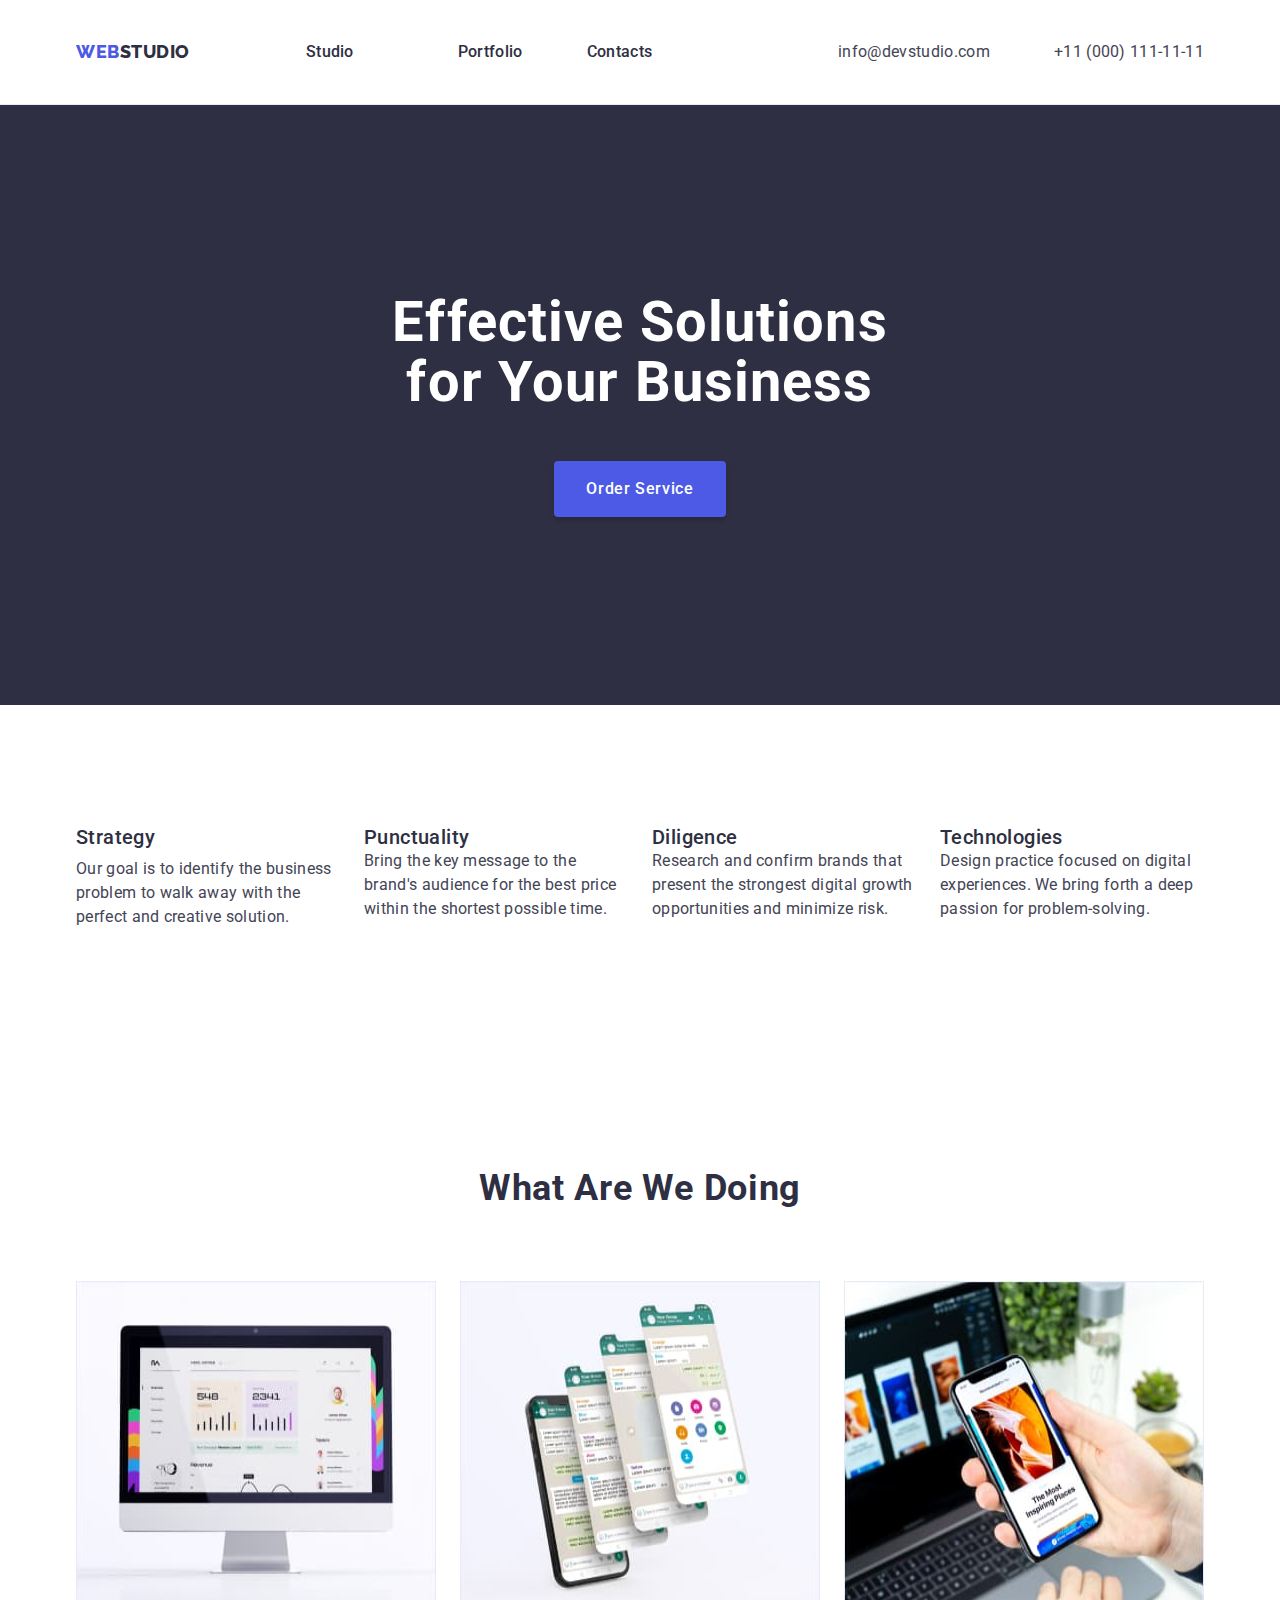
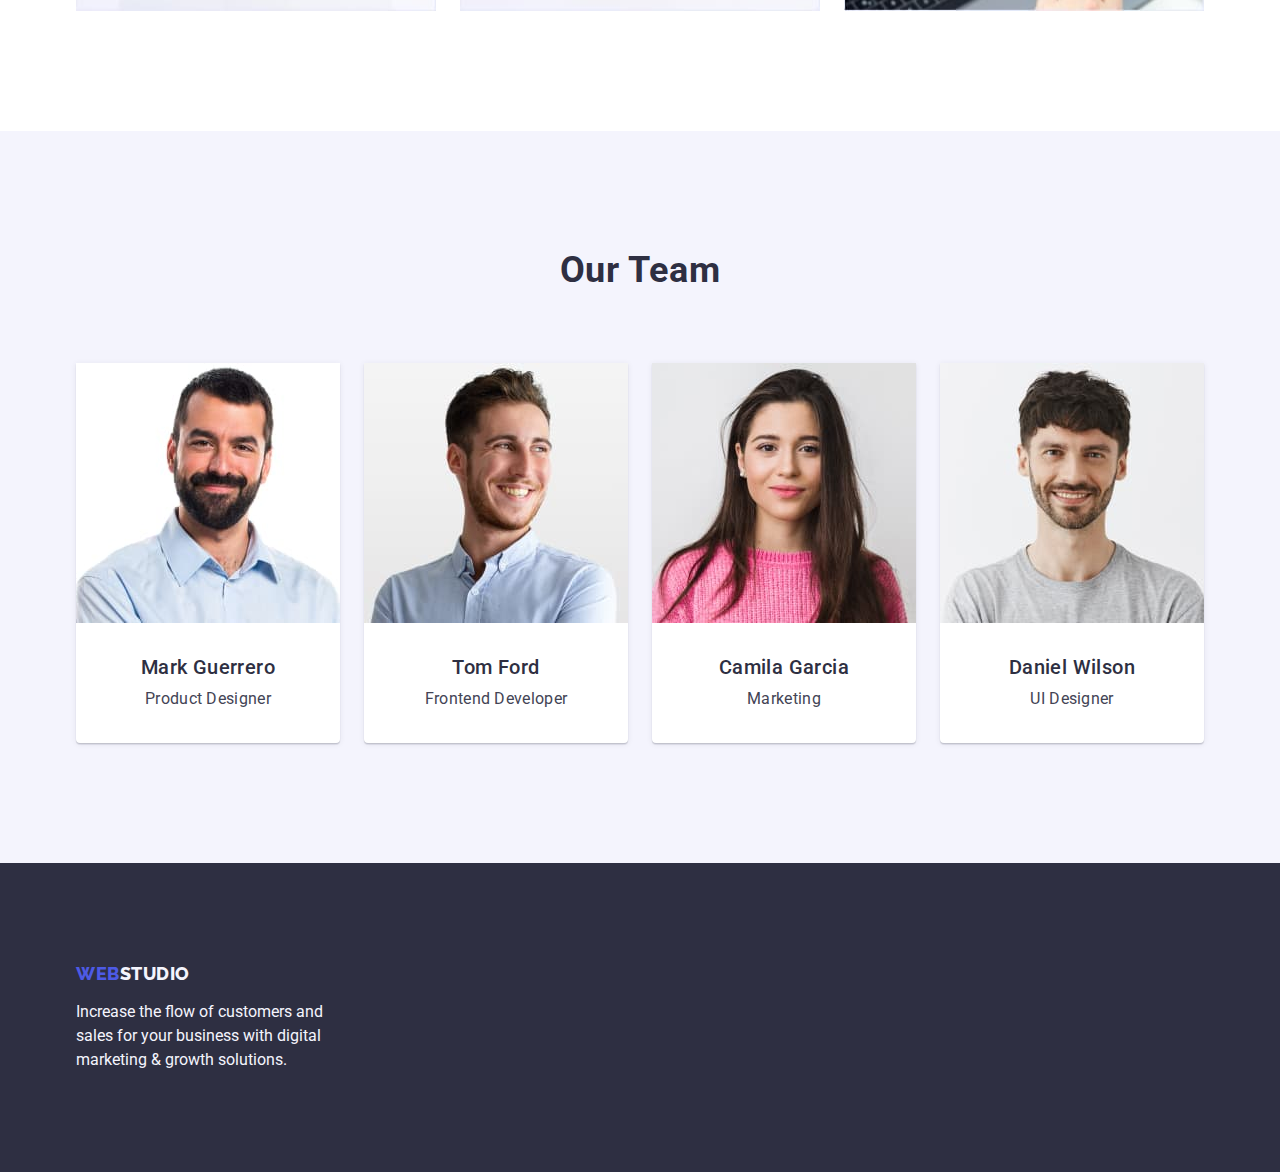
==== commit 7060d96c: "Update" ====
--- a/index.html
+++ b/index.html
@@ -83,7 +83,7 @@
           <h2 class="visually-hidden" hidden>Feature</h2>
           <ul class="list">
             <li class="feature-list">
-              <h3 class="header-three">Strategy</h3>
+              <h3 class="header-three header-feature">Strategy</h3>
               <p class="text">
                 Our goal is to identify the business problem to walk away with
                 the perfect and creative solution.
--- a/css/styles.css
+++ b/css/styles.css
@@ -215,10 +215,14 @@
 
 .feature-section {
   display: flex;
-  padding-top: 120px;
+  padding: 120px 0;
 }
 .list {
   gap: 24px;
+}
+
+.feature-list {
+  flex-basis: calc((100% - 72px) / 4);
 }
 
 /*
@@ -248,6 +252,9 @@
   letter-spacing: 0.02em;
   font-size: 20px;
   color: var(--color-navy-blue);
+}
+.header-feature {
+  margin-bottom: 8px;
 }
 .text {
   font-weight: 400;
@@ -317,6 +324,7 @@
 
 .footer-logo {
   margin-bottom: 16px;
+  display: inline-block;
 }
 /*Portfolio*/
 .portfolio {
@@ -344,6 +352,7 @@
 .btn-portfolio:focus {
   color: var(--color-white);
   background-color: var(--color-ocean);
+  border: 1px solid transparent;
 }
 
 .text-header {
@@ -363,7 +372,7 @@
 .list-cards {
   flex-wrap: wrap;
   column-gap: 24px;
-  row-gap: 32px;
+  row-gap: 48px;
 }
 .card-categories {
   padding: 32px 16px;
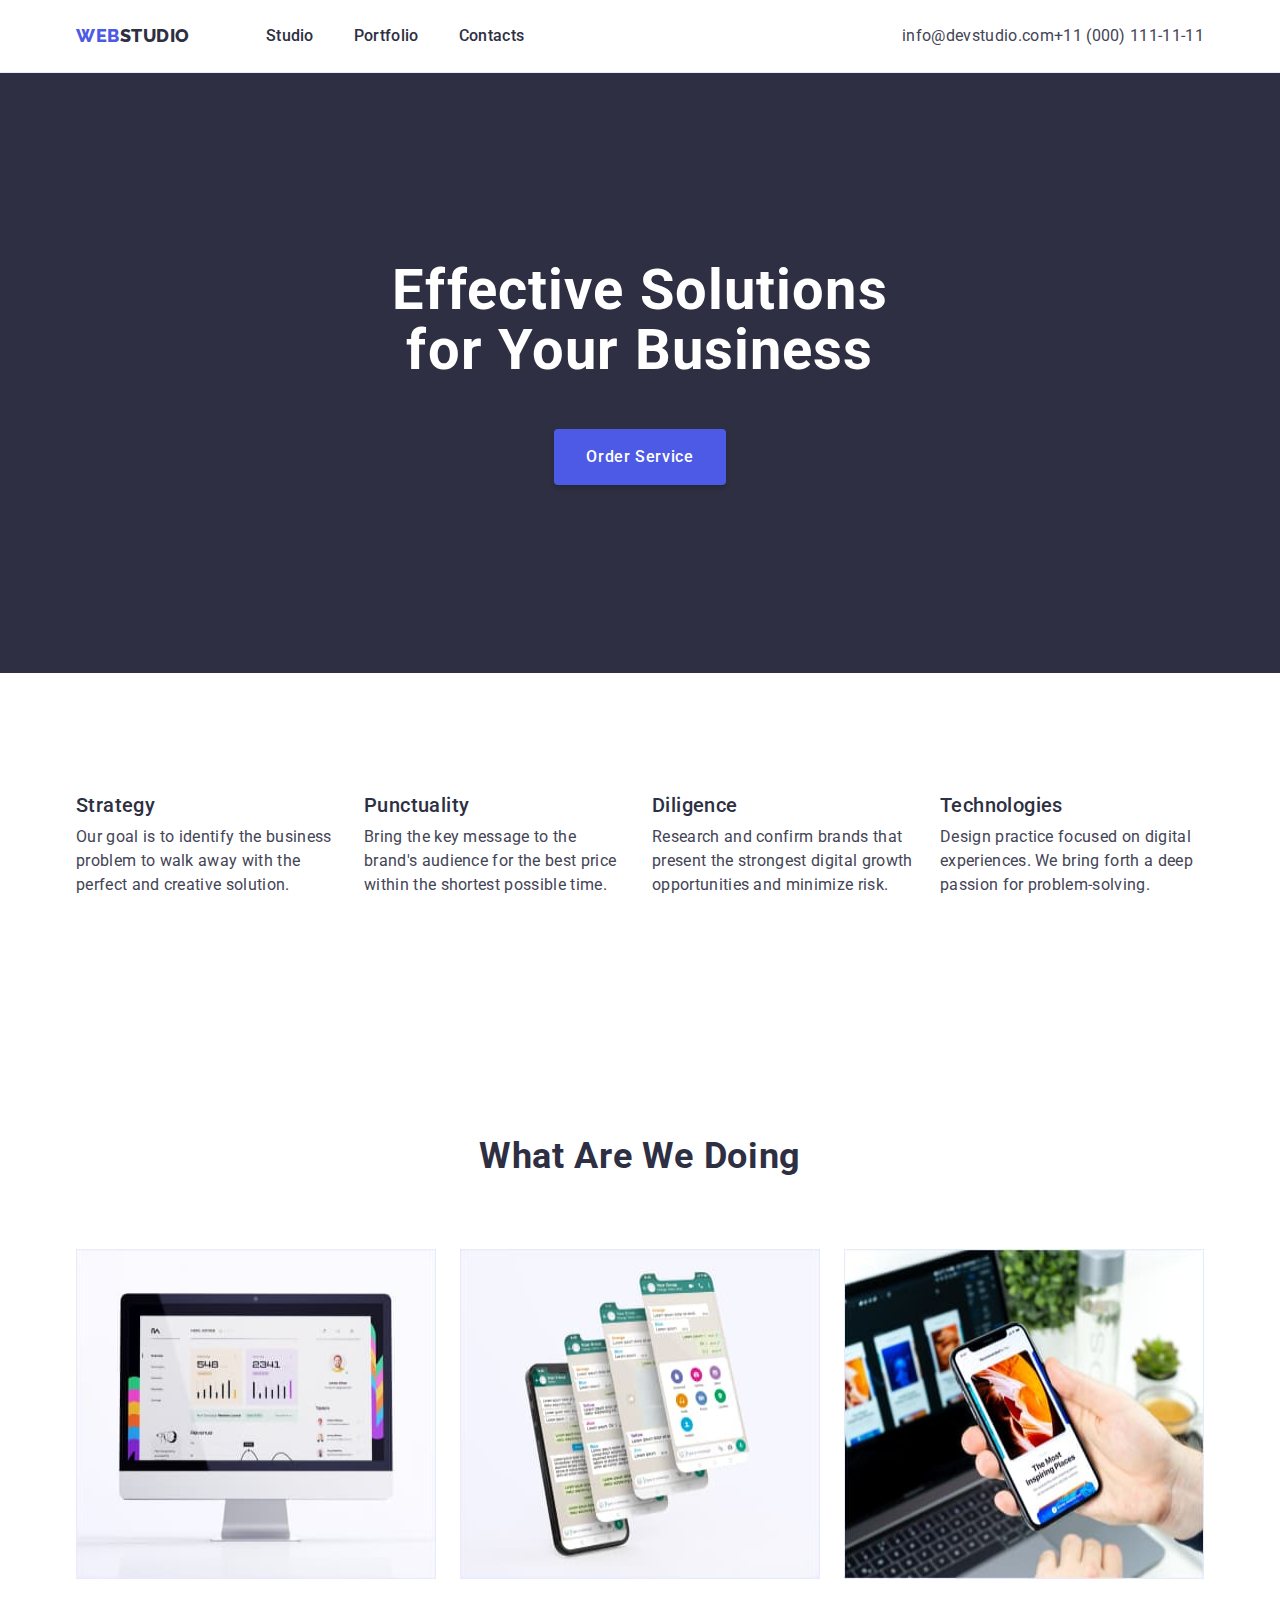
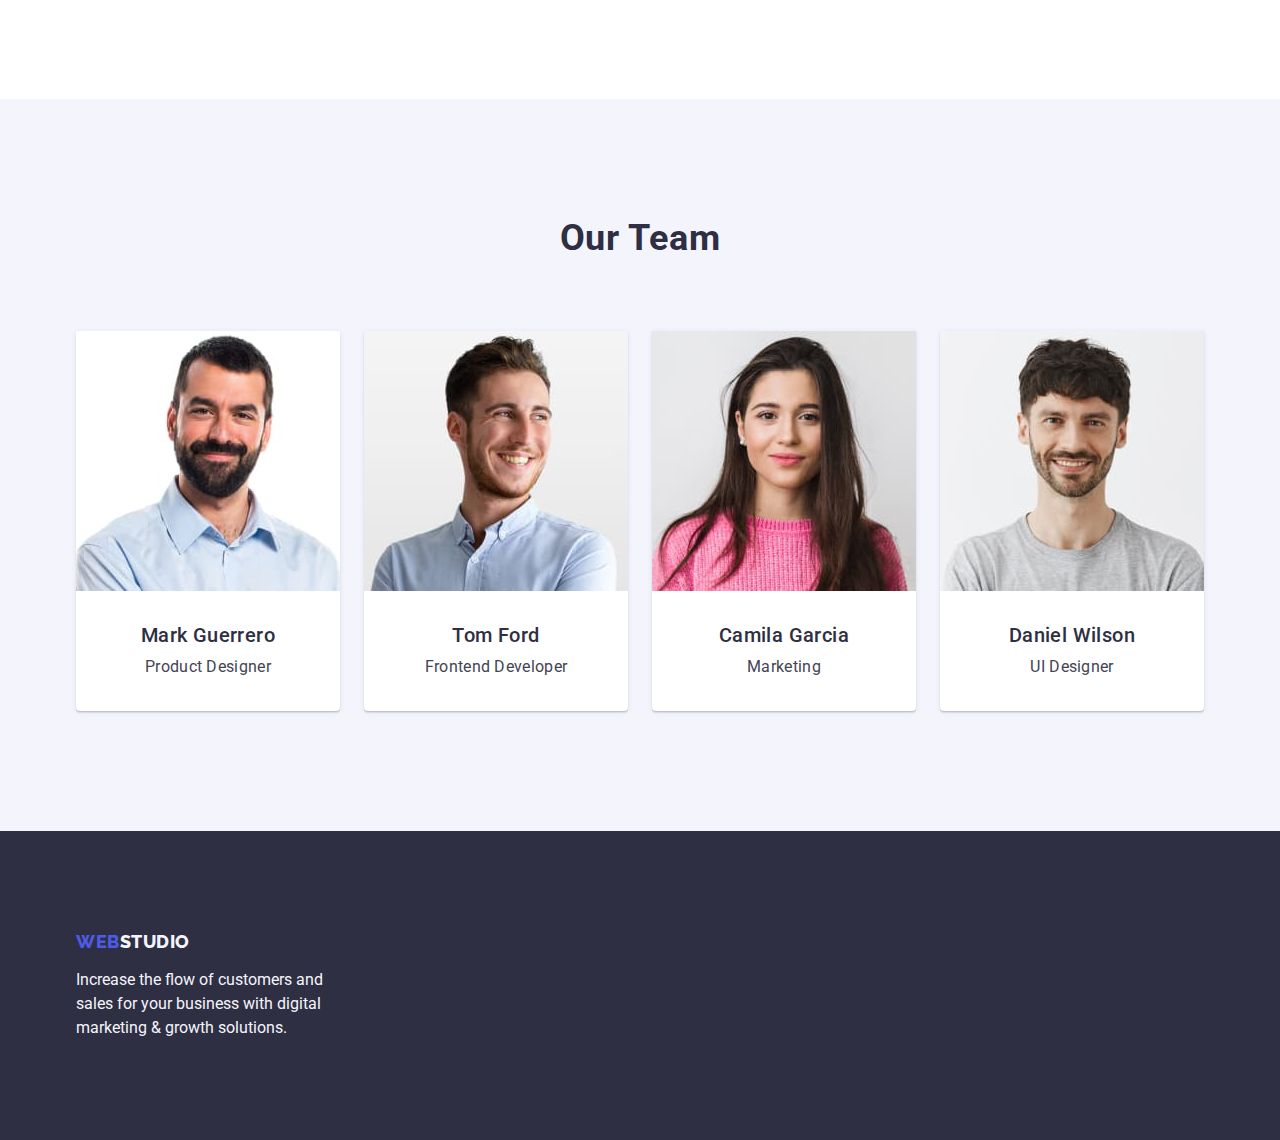
==== commit 883e73bf: "Update" ====
--- a/index.html
+++ b/index.html
@@ -81,7 +81,7 @@
       <section class="feature-section">
         <div class="container">
           <h2 class="visually-hidden" hidden>Feature</h2>
-          <ul class="list">
+          <ul class="list main-feature-list">
             <li class="feature-list">
               <h3 class="header-three header-feature">Strategy</h3>
               <p class="text">
@@ -90,21 +90,21 @@
               </p>
             </li>
             <li class="feature-list">
-              <h3 class="header-three">Punctuality</h3>
+              <h3 class="header-three header-feature">Punctuality</h3>
               <p class="text">
                 Bring the key message to the brand's audience for the best price
                 within the shortest possible time.
               </p>
             </li>
             <li class="feature-list">
-              <h3 class="header-three">Diligence</h3>
+              <h3 class="header-three header-feature">Diligence</h3>
               <p class="text">
                 Research and confirm brands that present the strongest digital
                 growth opportunities and minimize risk.
               </p>
             </li>
             <li class="feature-list">
-              <h3 class="header-three">Technologies</h3>
+              <h3 class="header-three header-feature">Technologies</h3>
               <p class="text">
                 Design practice focused on digital experiences. We bring forth a
                 deep passion for problem-solving.
--- a/css/styles.css
+++ b/css/styles.css
@@ -74,6 +74,12 @@
   align-items: center;
   justify-content: space-between;
 }
+.menu {
+  gap: 40px;
+}
+.menu-item {
+  padding: 24px 0px;
+}
 .menu,
 .menu-adrs {
   display: flex;
@@ -113,9 +119,6 @@
   letter-spacing: 0.03em;
   text-transform: uppercase;
   color: var(--color-grey);
-}
-.menu-item:not(:last-child) {
-  margin: 40px;
 }
 
 .header-link {
@@ -217,10 +220,9 @@
   display: flex;
   padding: 120px 0;
 }
-.list {
+.main-feature-list {
   gap: 24px;
 }
-
 .feature-list {
   flex-basis: calc((100% - 72px) / 4);
 }
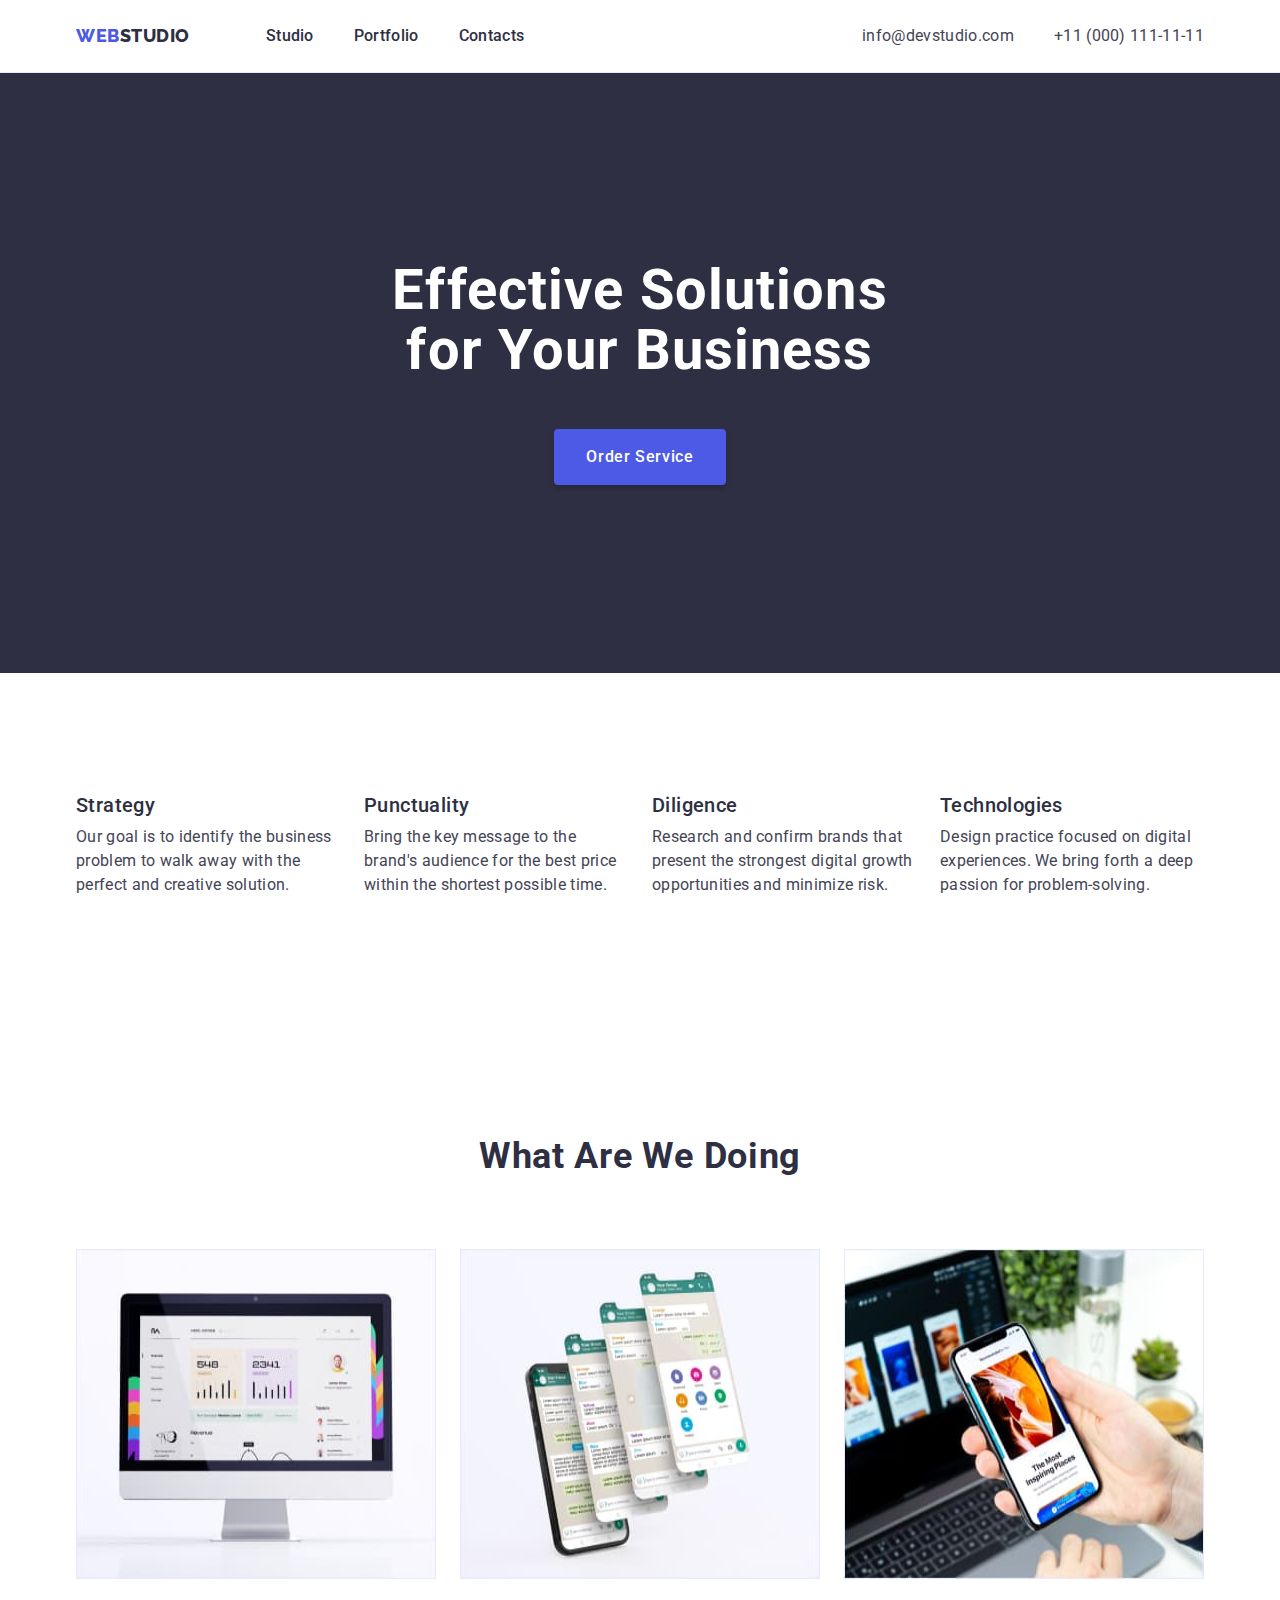
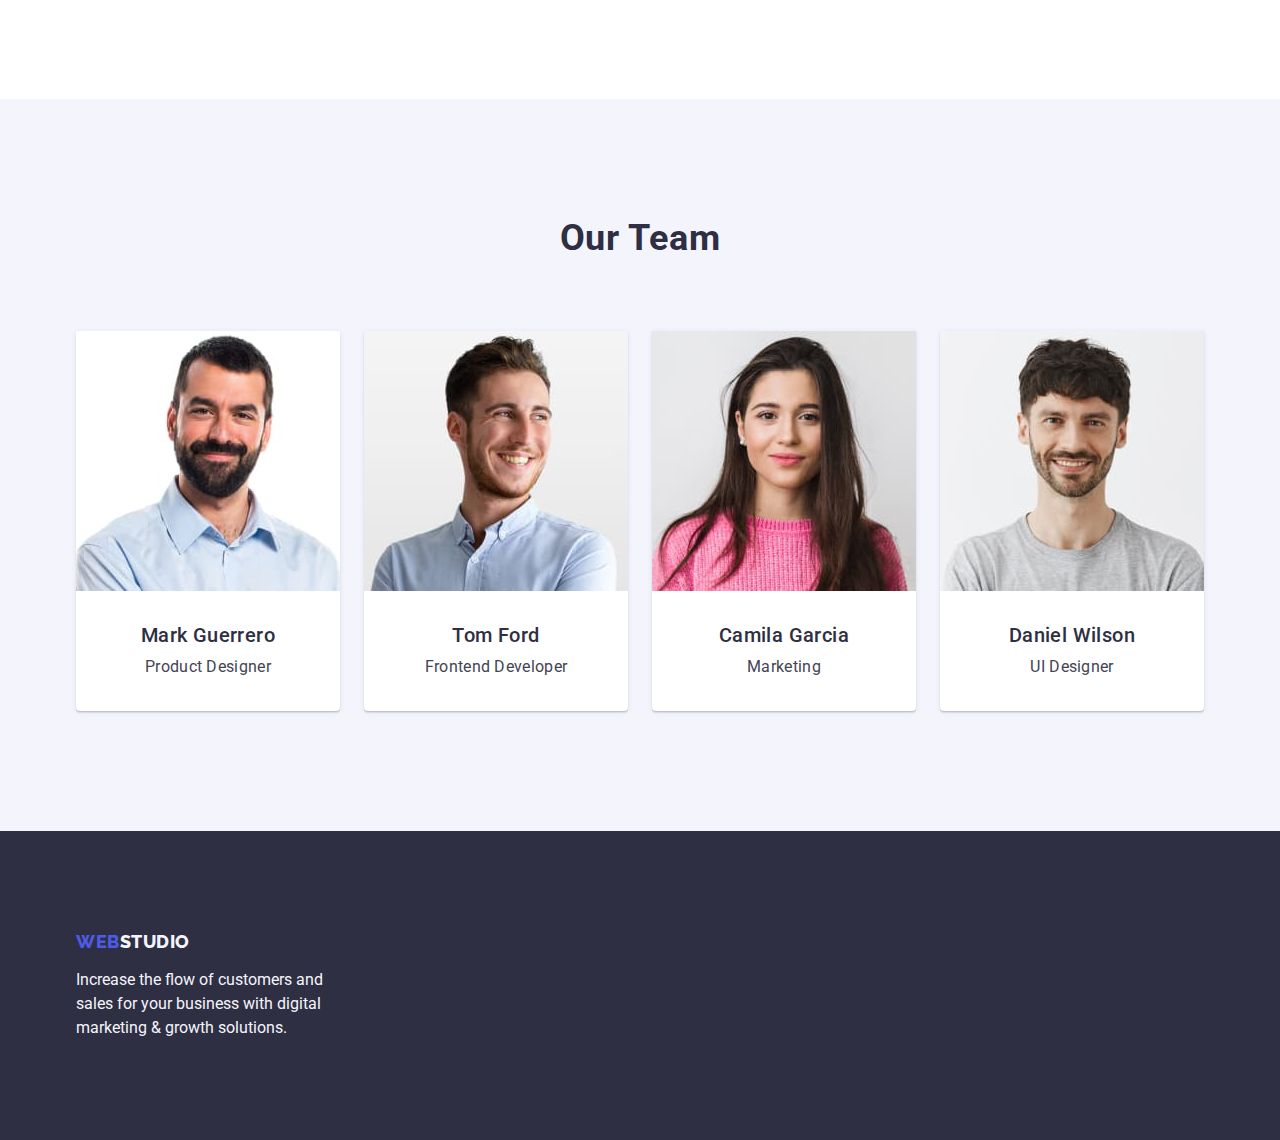
==== commit f143e789: "Update" ====
--- a/index.html
+++ b/index.html
@@ -52,7 +52,7 @@
         </nav>
 
         <address class="adrs">
-          <ul class="list menu-adrs">
+          <ul class="list menu menu-adrs">
             <li class="menu-item">
               <a class="header-adrs link" href="mailto:info@devstudio.com"
                 >info@devstudio.com</a
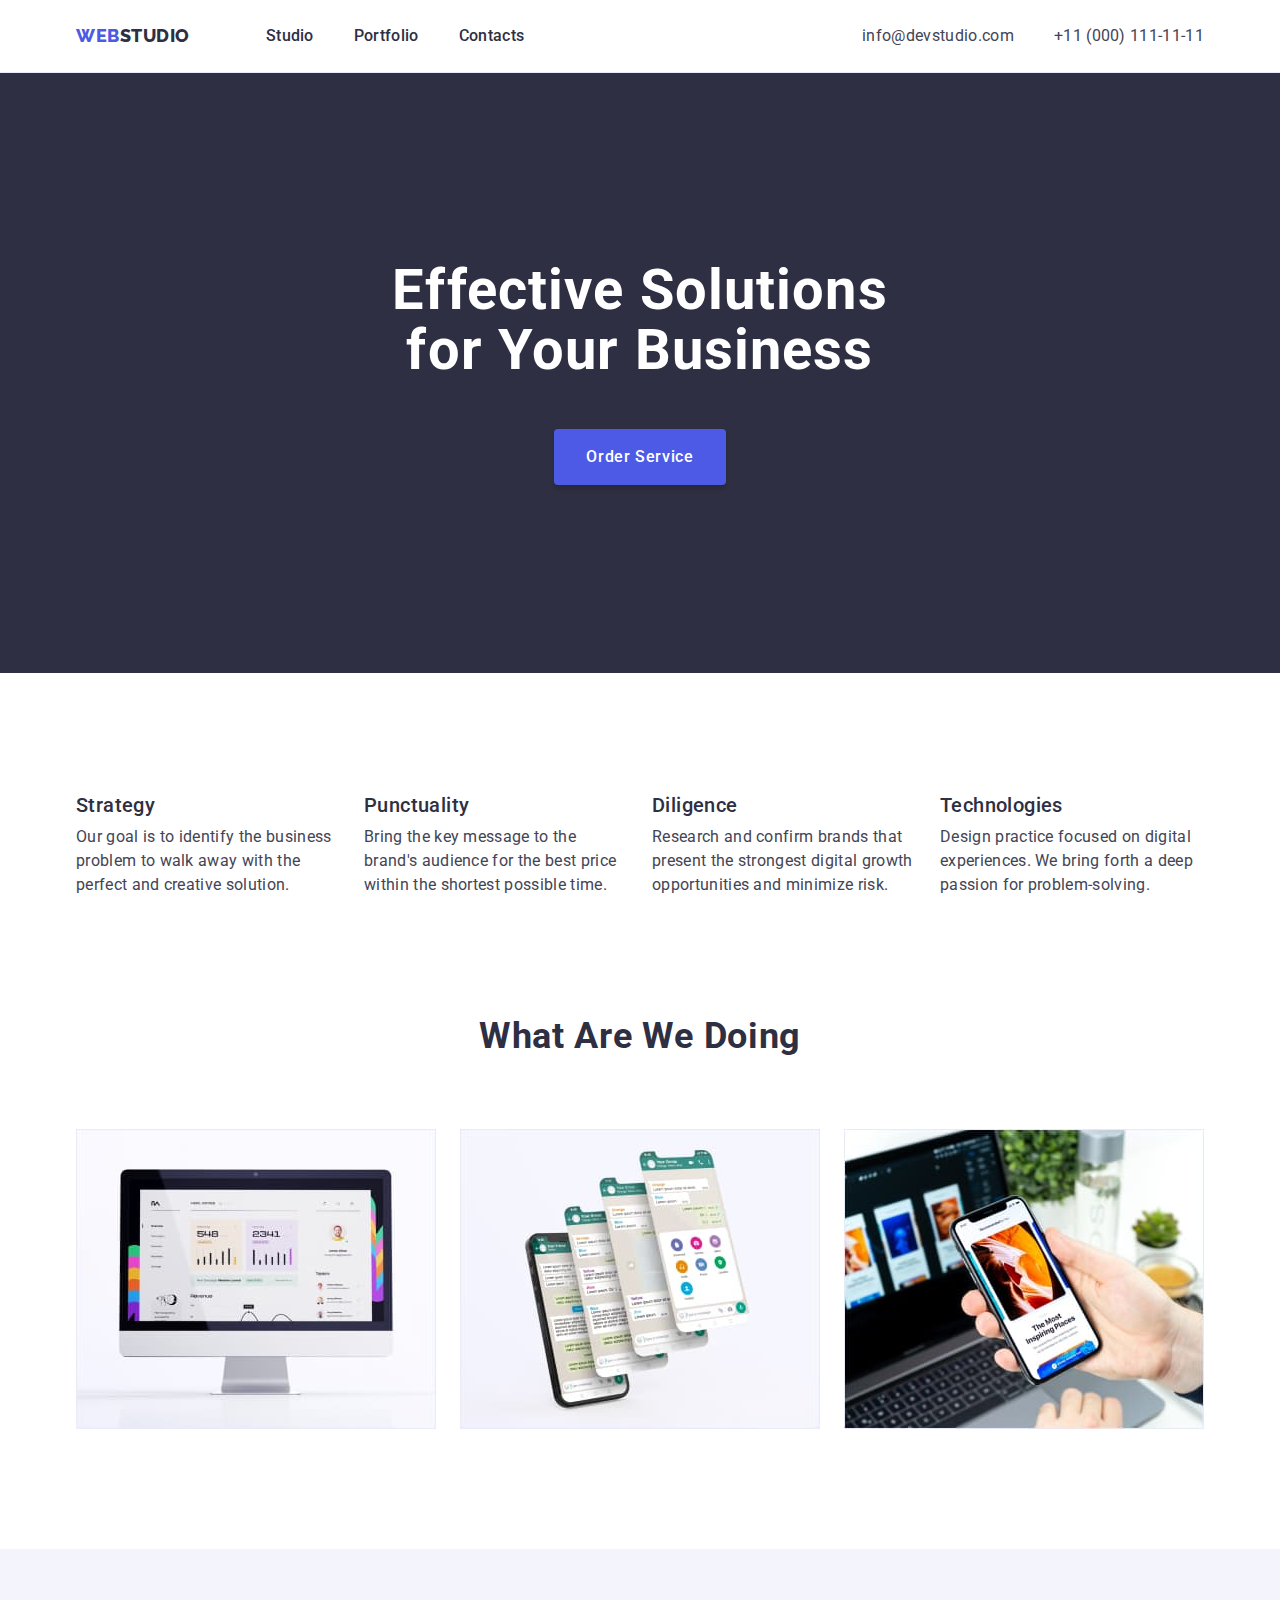
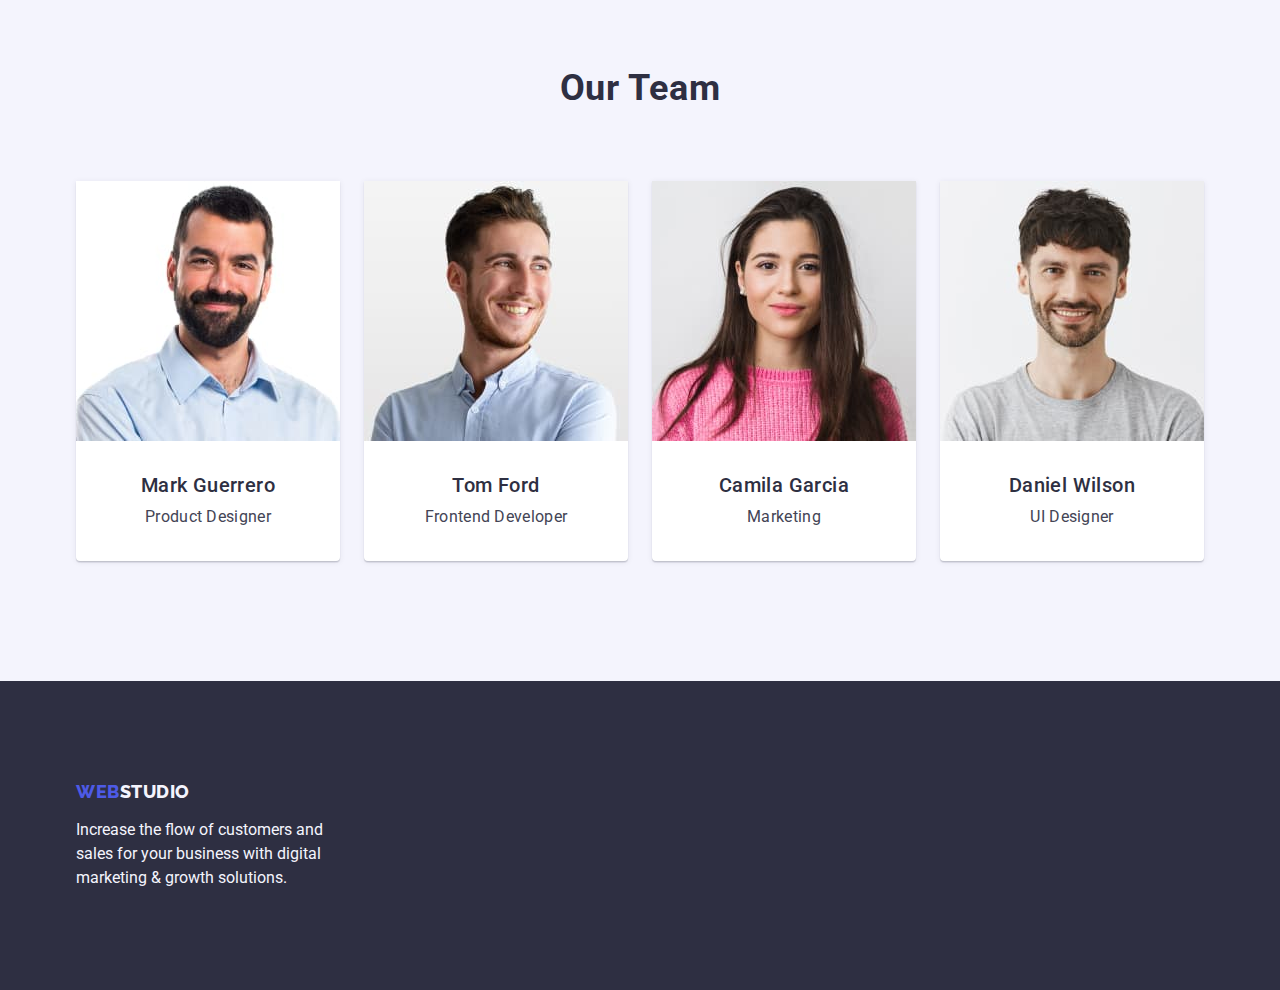
==== commit 91e6c0a2: "Update" ====
--- a/index.html
+++ b/index.html
@@ -123,7 +123,7 @@
                 src="./images/section2/img1.jpg"
                 alt="site"
                 width="360"
-                height="330"
+                height="300"
               />
             </li>
             <li class="about-list">
@@ -131,7 +131,7 @@
                 src="./images/section2/img2.jpg"
                 alt="mobile application"
                 width="360"
-                height="330"
+                height="300"
               />
             </li>
             <li class="about-list">
@@ -139,7 +139,7 @@
                 src="./images/section2/img3.jpg"
                 alt="mobile version"
                 width="360"
-                height="330"
+                height="300"
               />
             </li>
           </ul>
--- a/css/styles.css
+++ b/css/styles.css
@@ -77,9 +77,6 @@
 .menu {
   gap: 40px;
 }
-.menu-item {
-  padding: 24px 0px;
-}
 .menu,
 .menu-adrs {
   display: flex;
@@ -122,6 +119,8 @@
 }
 
 .header-link {
+  display: flex;
+  padding: 24px 0px;
   font-style: normal;
   font-weight: 500;
   font-size: 16px;
@@ -235,7 +234,7 @@
 /*styles section 3*/
 .section-about {
   display: flex;
-  padding: 120px 0px;
+  padding-bottom: 120px;
 }
 .about-list {
   flex-wrap: wrap;
